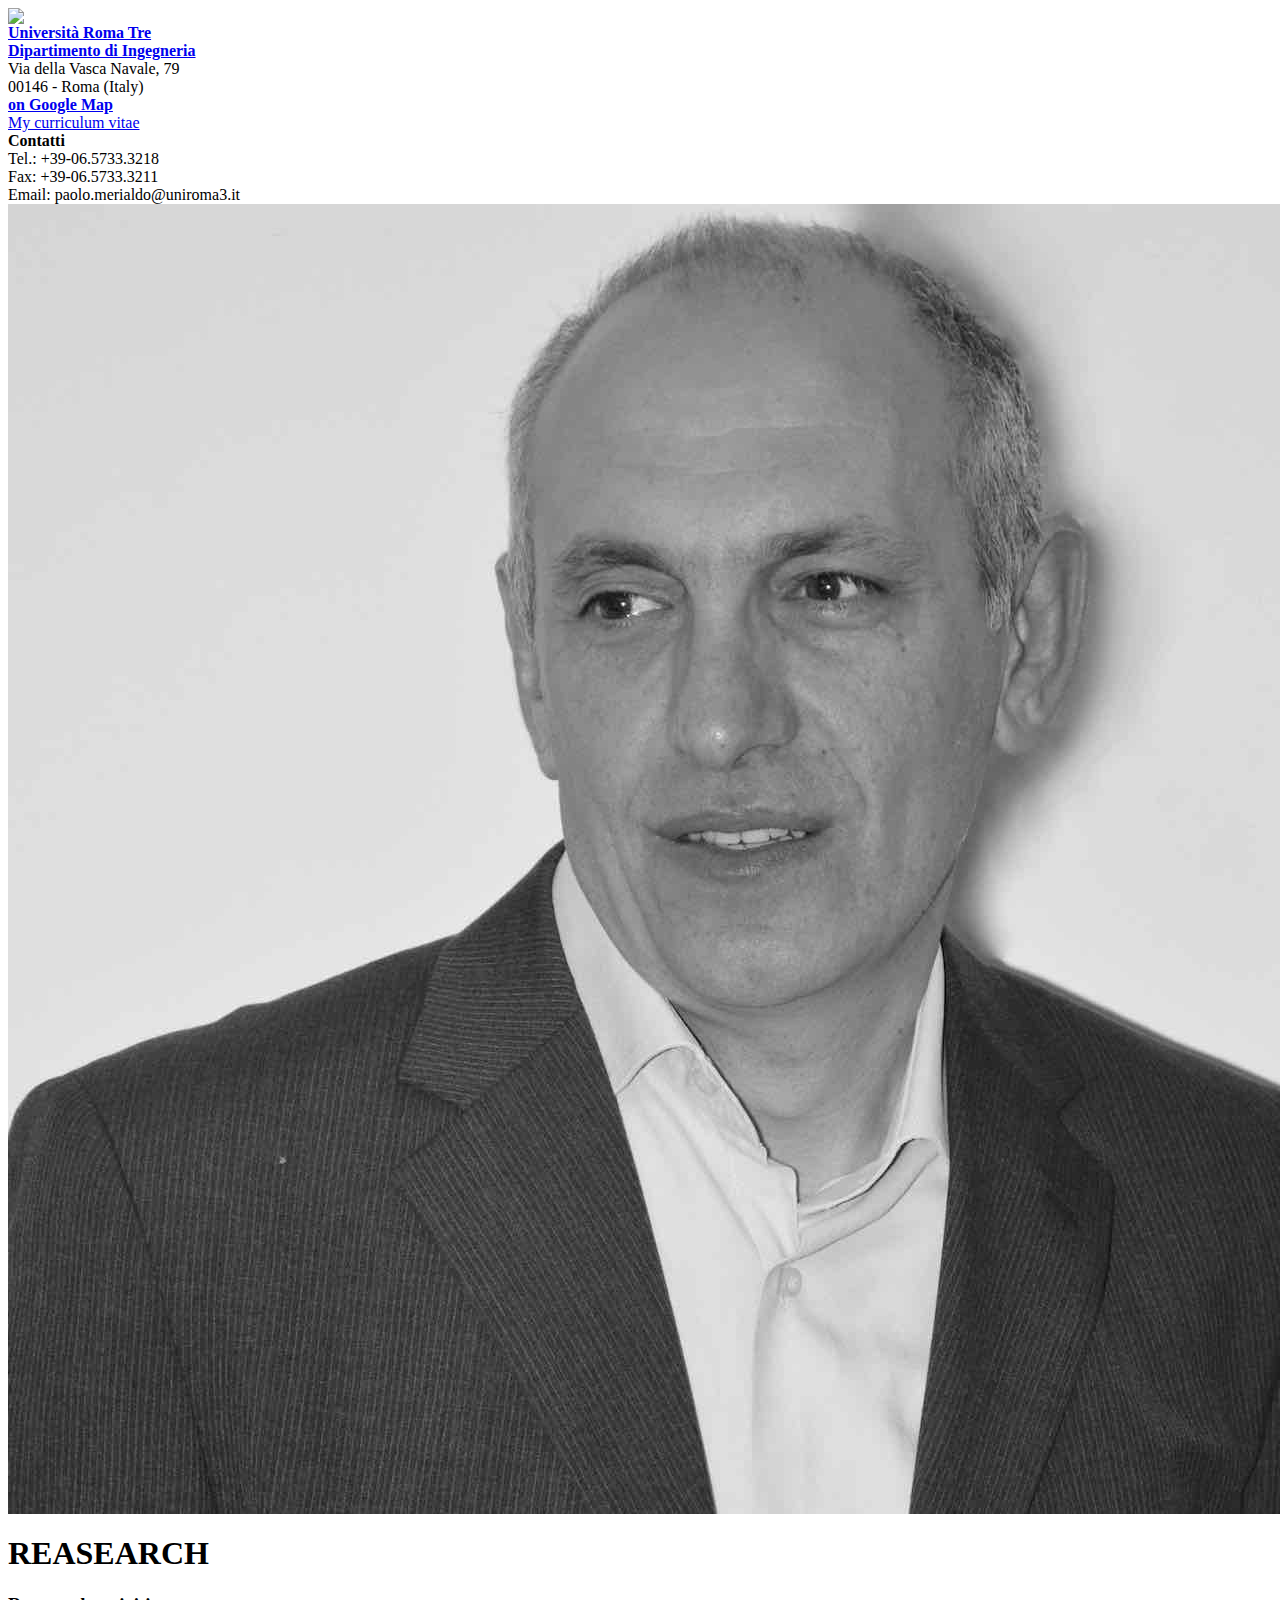
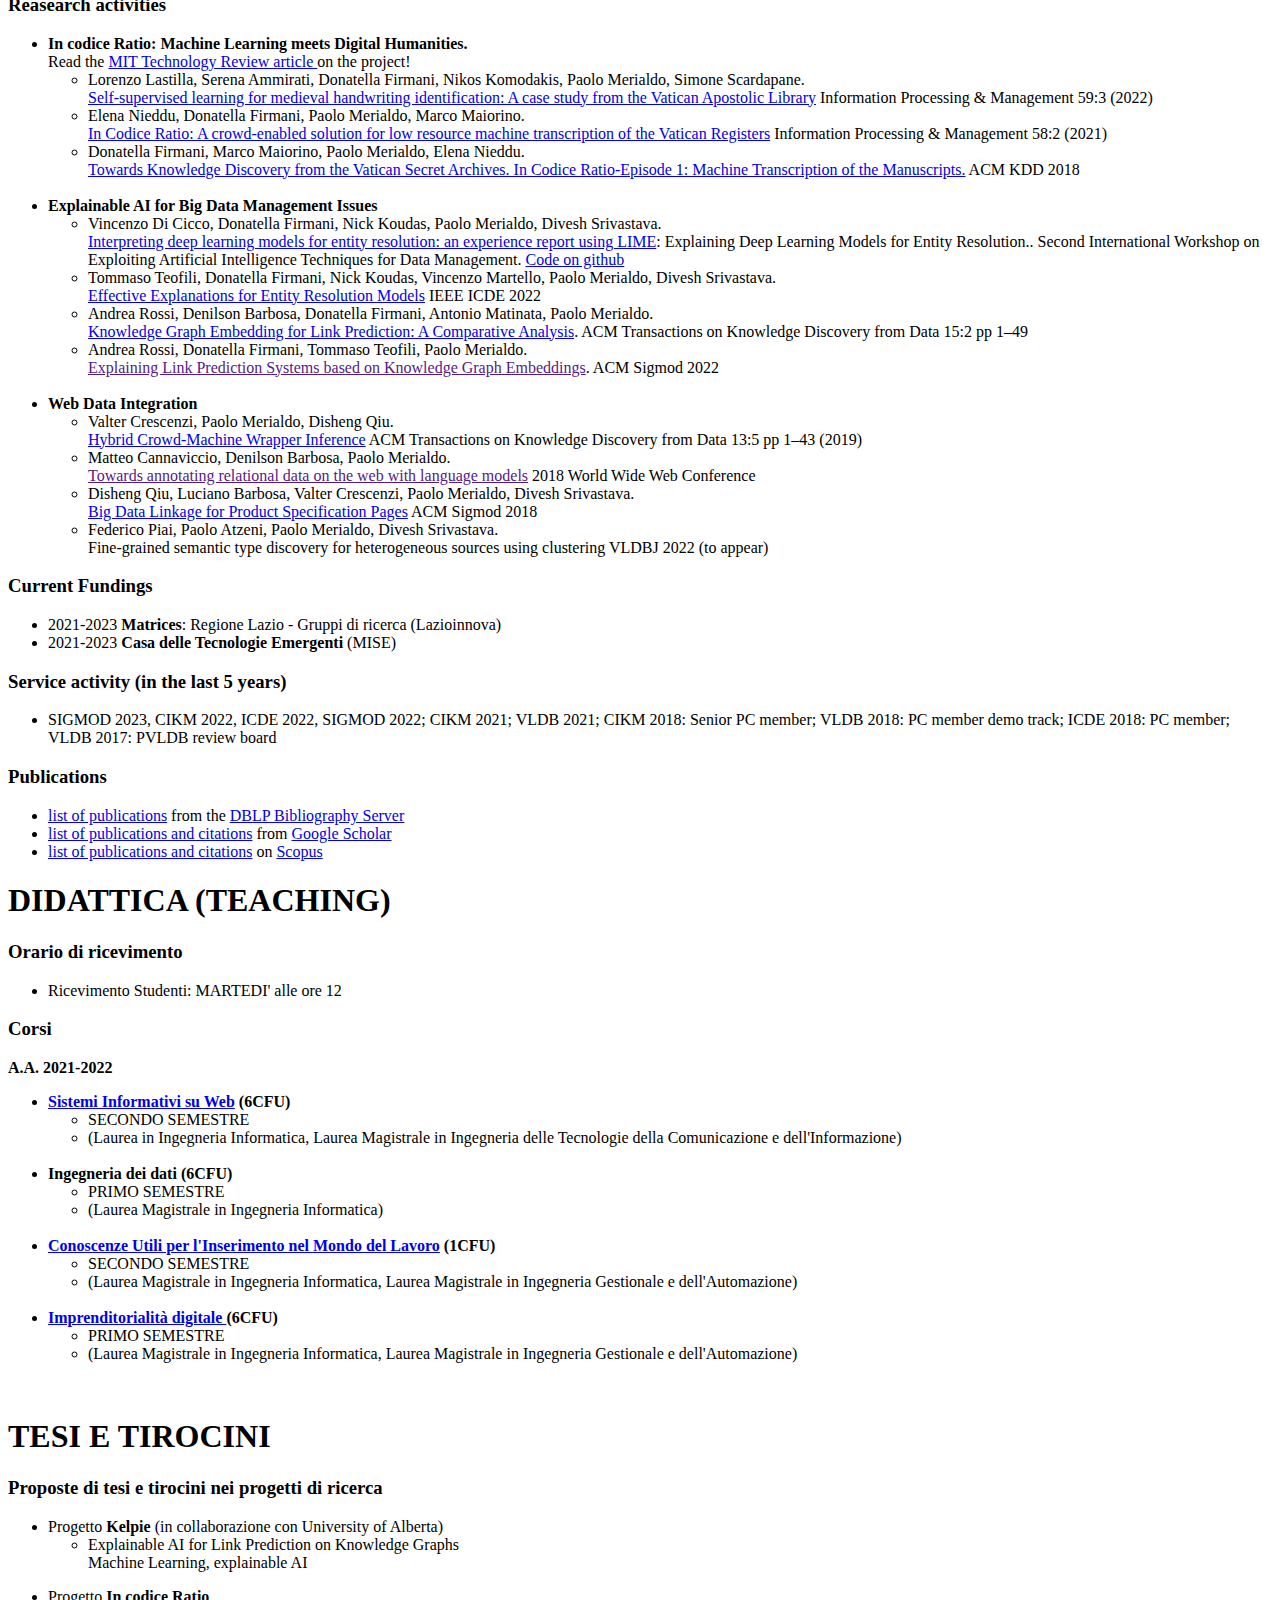
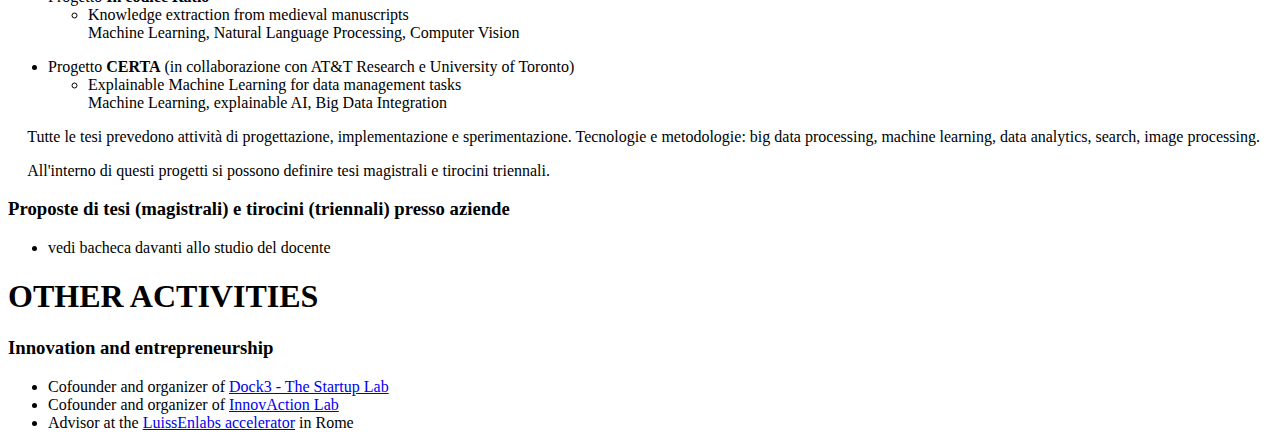
==== index.html @ 72a432eb "Update index.html" ====
<html>
<head>
    <link rel="stylesheet" href="homepage.css" />
    <title> Paolo Merialdo: Home Page</title>
</head>

<body>
  <nav> 
      <img src="paolo-merialdo.png"/>
  </nav>
	<div id="flex-container">
        <div id="nav">
            <div class="item">
                <strong> 
                    <a id="a1" href="https://www.uniroma3.it/"> 
                        Università Roma Tre <br>
                    </a> 
                </strong>
                <strong>
                    <a id="a1" href="https://www.inf.uniroma3.it/"> 
                        Dipartimento di Ingegneria <br>
                    </a> 
                </strong>
                <span> Via della Vasca Navale, 79 <br> </span>
                <span> 00146 - Roma (Italy) <br> </span>
                <a id="a1" href = "https://www.google.com/maps/place/Via+della+Vasca+Navale,+79,+00146+Roma+RM/@41.856021,12.4669472,17z/data=!3m1!4b1!4m5!3m4!1s0x13258a93dee902b1:0x14fd2f964414ebde!8m2!3d41.856021!4d12.4691359?hl=en">
                    <strong> on Google Map <br> </strong>
                </a>
            </div>
          
            <div class="item">
                <a id="a1" href="http://asi.uniroma3.it/download/curriculum/1621524546Paolo%20Merialdo%20-%202021-05-14%20-%20EN.pdf">My curriculum vitae</a>
                <br>
                <strong>Contatti <br></strong>
                <span>Tel.: +39-06.5733.3218<br></span>
                <span>Fax: +39-06.5733.3211<br></span>
                <span>Email: paolo.merialdo@uniroma3.it<br></span>
            </div>

            <div class="item" >
                <img src = "paolo-merialdo.jpeg"/>
            </div>
        </div>
    </div>


	<div class="home-body">
        <div class="header" >
            <h1> REASEARCH </h1>
                <div>
                    <h3> Reasearch activities </h3>
                        <ul>
                            <li>
                                <strong>In codice Ratio: Machine Learning meets Digital Humanities.<br></strong>
                                Read the
                                <a href="https://www-technologyreview-com.cdn.ampproject.org/c/s/www.technologyreview.com/s/610530/ai-tackles-the-vaticans-secrets/amp"> 
                                    MIT Technology Review article 
                                </a>
                                on the project! 
                                <ul> 
                                    <li>
                                        Lorenzo Lastilla, Serena Ammirati, Donatella Firmani, Nikos Komodakis, Paolo Merialdo, Simone Scardapane. <br>
                                        <a href="https://www.sciencedirect.com/science/article/pii/S0306457322000097">Self-supervised learning for medieval handwriting identification: A case study from the Vatican Apostolic Library</a>
                                        Information Processing &amp; Management 59:3 (2022)
                                    </li>
                                    <li>
                                        Elena Nieddu, Donatella Firmani, Paolo Merialdo, Marco Maiorino. <br>
                                        <a href="https://www.sciencedirect.com/science/article/pii/S0306457321001035">In Codice Ratio: A crowd-enabled solution for low resource machine transcription of the Vatican Registers</a>
                                        Information Processing &amp; Management 58:2 (2021)
                                    </li>
                                    <li>
                                        Donatella Firmani, Marco Maiorino, Paolo Merialdo, Elena Nieddu. <br>
                                        <a href="https://dl.acm.org/doi/abs/10.1145/3219819.3219879">Towards Knowledge Discovery from the Vatican Secret Archives. In Codice Ratio-Episode 1: Machine Transcription of the Manuscripts.</a>
                                        ACM KDD 2018
                                    </li>
                                </ul>
                            </li>
                            <br>

                            <li>
                                <strong>Explainable AI for Big Data Management Issues<br></strong>
                                <ul>
                                    <li>
                                        Vincenzo Di Cicco, Donatella Firmani, Nick Koudas, Paolo Merialdo, Divesh Srivastava.<br>
                                        <a href="https://dl.acm.org/citation.cfm?doid=3329859.3329878">Interpreting deep learning models for entity resolution: an experience report using LIME</a>:
                                        Explaining Deep Learning Models for Entity Resolution.. Second International Workshop on Exploiting Artificial Intelligence Techniques for Data Management. 
                                        <a href="https://github.com/merialdo/research.mojito">Code on github</a>
                                    </li>
                                    <li>
                                        Tommaso Teofili, Donatella Firmani, Nick Koudas, Vincenzo Martello, Paolo Merialdo, Divesh Srivastava.<br>
                                        <a href="https://arxiv.org/pdf/2203.12978.pdf">Effective Explanations for Entity Resolution Models</a>
                                        IEEE ICDE 2022
                                    </li>
                                    <li>
                                        Andrea Rossi, Denilson Barbosa, Donatella Firmani, Antonio Matinata, Paolo Merialdo.<br>
                                        <a href="https://dl.acm.org/doi/abs/10.1145/3424672">Knowledge Graph Embedding for Link Prediction: A Comparative Analysis</a>. 
                                        ACM Transactions on Knowledge Discovery from Data 15:2 pp 1–49
                                    </li>
                                    <li>
                                        Andrea Rossi, Donatella Firmani, Tommaso Teofili, Paolo Merialdo. <br>
                                        <a href="">Explaining Link Prediction Systems based on Knowledge Graph Embeddings</a>.
                                        ACM Sigmod 2022
                                    </li>
                                </ul>
                            </li>
                            <br>
                            <li>
                                <strong>Web Data Integration<br></strong>
                                <ul>
                                    <li>
                                        Valter Crescenzi, Paolo Merialdo, Disheng Qiu. <br>
                                        <a href="https://dl.acm.org/doi/abs/10.1145/3344720">Hybrid Crowd-Machine Wrapper Inference</a>
                                        ACM Transactions on Knowledge Discovery from Data 13:5 pp 1–43 (2019)
                                    </li>
                                    <li>
                                        Matteo Cannaviccio, Denilson Barbosa, Paolo Merialdo.<br> 
                                        <a href="">Towards annotating relational data on the web with language models</a>
                                        2018 World Wide Web Conference
                                    </li>
                                    <li>
                                        Disheng Qiu, Luciano Barbosa, Valter Crescenzi, Paolo Merialdo, Divesh Srivastava.<br> 
                                        <a href="https://dl.acm.org/doi/abs/10.1145/3183713.3183757">Big Data Linkage for Product Specification Pages</a>
                                        ACM Sigmod 2018
                                    </li>
                                    <li>
                                        Federico Piai, Paolo Atzeni, Paolo Merialdo, Divesh Srivastava. <br>
                                        <a href""="">Fine-grained semantic type discovery for heterogeneous sources using clustering</a>
                                        VLDBJ 2022 (to appear)
                                    </li>
                                </ul>
                            </li>
                        </ul>
        
                    <h3>Current Fundings</h3>
                        <ul>
                            <li>
                                2021-2023 
                                <strong>Matrices</strong>:
                                Regione Lazio - Gruppi di ricerca (Lazioinnova)
                            </li>
                            <li>
                                2021-2023 
                                <strong>Casa delle Tecnologie Emergenti</strong>
                                (MISE)
                            </li>
                        </ul>

                    <h3>Service activity (in the last 5 years)</h3>
                        <ul>
                            <li>
                                SIGMOD 2023, CIKM 2022, ICDE 2022, SIGMOD 2022; CIKM 2021; VLDB 2021; CIKM 2018: Senior PC member; VLDB 2018: PC member demo track; ICDE 2018: PC member; VLDB 2017: PVLDB review board
                            </li>
                        </ul>
        
                    <h3>Publications</h3>
                        <ul>
                            <li>
                                <a href="http://www.informatik.uni-trier.de/%7Eley/db/indices/a-tree/m/Merialdo:Paolo.html">list of publications</a>
                                from the 
                                <a href="http://dblp.uni-trier.de/" target="dblp">DBLP Bibliography Server</a>
                            </li>
                            <li>
                                <a href="https://scholar.google.com/citations?hl=en&amp;user=njKmu5cAAAAJ&amp;view_op=list_works&amp;sortby=pubdate">list of publications and citations</a>
                                from
                                <a href="http://scholar.google.com">Google Scholar</a>
                            </li>
                            <li>
                                <a href="https://www.scopus.com/authid/detail.uri?authorId=6602539867">list of publications and citations</a>
                                on
                                <a href="http://www.scopus.com">Scopus</a>
                            </li>
                        </ul>
                </div>
        </div>
      
        <div class="header">
            <h1>DIDATTICA (TEACHING)</h1>
            <div>
                <h3>
                    Orario di ricevimento
                </h3>
                <ul>
                    <li>
                        Ricevimento Studenti: MARTEDI' alle ore 12
                    </li>
                </ul>

                <h3>
                    Corsi
                </h3>
                <span id="aacc">
                    <strong>A.A. 2021-2022</strong>
                </span>
                <ul>
                    <li>
                        <strong> 
                            <a href="https://www.google.com/url?q=https%3A%2F%2Fingegneria.el.uniroma3.it%2Fcourse%2Fview.php%3Fid%3D229&amp;sa=D&amp;sntz=1&amp;usg=AOvVaw0bstJHkQLV6M810L11My9Y">Sistemi Informativi su Web</a>
                        </strong> 
                        <strong> (6CFU)  </strong>
                        <ul>
                            <li>
                                SECONDO SEMESTRE 
                            </li>
                            <li>
                                (Laurea in Ingegneria Informatica, Laurea Magistrale in Ingegneria delle Tecnologie della Comunicazione e dell'Informazione)
                            </li>
                        </ul>
                    </li>
                    <br>
                    <li>
                        <strong>
                            Ingegneria dei dati (6CFU)
                        </strong>
                        <br>
                        <ul>
                            <li>
                                PRIMO SEMESTRE 
                            </li>
                            <li>
                                (Laurea Magistrale in Ingegneria Informatica)
                            </li>
                        </ul>
                    </li>
                    <br>
                    <li>
                        <strong> 
                            <a href="https://www.google.com/url?q=https%3A%2F%2Fsites.google.com%2Fsite%2Froma3seminari&sa=D&sntz=1&usg=AOvVaw3kmWZYoCoONikd-nnZKLdl">Conoscenze Utili per l'Inserimento nel Mondo del Lavoro</a>
                        </strong> 
                        <strong> (1CFU)  </strong>
                        <ul>
                            <li>
                                SECONDO SEMESTRE 
                            </li>
                            <li>
                                (Laurea Magistrale in Ingegneria Informatica, Laurea Magistrale in Ingegneria Gestionale e dell'Automazione)
                            </li>
                        </ul>
                    </li>
                    <br>
                    <li>
                        <strong> 
                            <a href="https://www.google.com/url?q=https%3A%2F%2Fsites.google.com%2Fview%2Froma3id%2Fhome-page&sa=D&sntz=1&usg=AOvVaw3MHXR3R14-0FkyKrS4RfPE">Imprenditorialità digitale </a>
                        </strong> 
                        <strong> (6CFU)  </strong>
                        <ul>
                            <li>
                                PRIMO SEMESTRE 
                            </li>
                            <li>
                                (Laurea Magistrale in Ingegneria Informatica, Laurea Magistrale in Ingegneria Gestionale e dell'Automazione)
                            </li>
                        </ul>
                    </li>
                </ul>
                <br>
            </div>
        </div>

        <div class="header">
            <h1>TESI E TIROCINI </h1>
            <div>
                <h3>
                    Proposte di tesi e tirocini nei progetti di ricerca
                </h3>
                <ul>
                    <li>
                        Progetto <strong>Kelpie</strong> (in collaborazione con University of Alberta)
                        <ul>
                            <li>
                                Explainable AI for Link Prediction on Knowledge Graphs <br> Machine Learning, explainable AI
                            </li>
                        </ul>
                    </li>
                </ul>
                <ul>
                    <li>
                        Progetto <strong>In codice Ratio</strong> 
                        <ul>
                            <li>
                                Knowledge extraction from medieval manuscripts <br> Machine Learning, Natural Language Processing, Computer Vision 
                            </li>
                        </ul>
                    </li>
                </ul>
                <ul>
                    <li>
                        Progetto <strong>CERTA</strong> (in collaborazione con AT&T Research e University of Toronto)
                        <ul>
                            <li>
                                Explainable Machine Learning for data management tasks <br> Machine Learning, explainable AI, Big Data Integration
                            </li>
                        </ul>
                    </li>
                </ul>
                <p style="padding-left: 1.2em">
                    Tutte le tesi prevedono attività di progettazione, implementazione e sperimentazione. Tecnologie e metodologie: big data processing, machine learning, data analytics, search, image processing. 
                </p>
                <p style="padding-left: 1.2em">
                    All'interno di questi progetti si possono definire tesi magistrali e tirocini triennali. 
                </p>

                <h3>
                    Proposte di tesi (magistrali) e tirocini (triennali) presso aziende
                </h3>
                <ul>
                    <li>
                        vedi bacheca davanti allo studio del docente
                    </li>
                </ul>
            </div>
        </div>

        <div class="header">
            <h1> OTHER ACTIVITIES</h1>
            <h3>Innovation and entrepreneurship</h3>
            <ul>
                <li>Cofounder and organizer of 
                    <a href="http://www.dock3.it">Dock3 - The Startup Lab</a>
                </li>
                <li>
                    Cofounder and organizer of 
                    <a href="http://www.innovactionlab.org">InnovAction Lab</a>
                </li>
                <li>
                    Advisor at the 
                    <a href="http://www.luissenlabs.com">LuissEnlabs accelerator</a> in Rome
                </li>
            </ul>
        </div>
      
    </div>

</body>
</html>
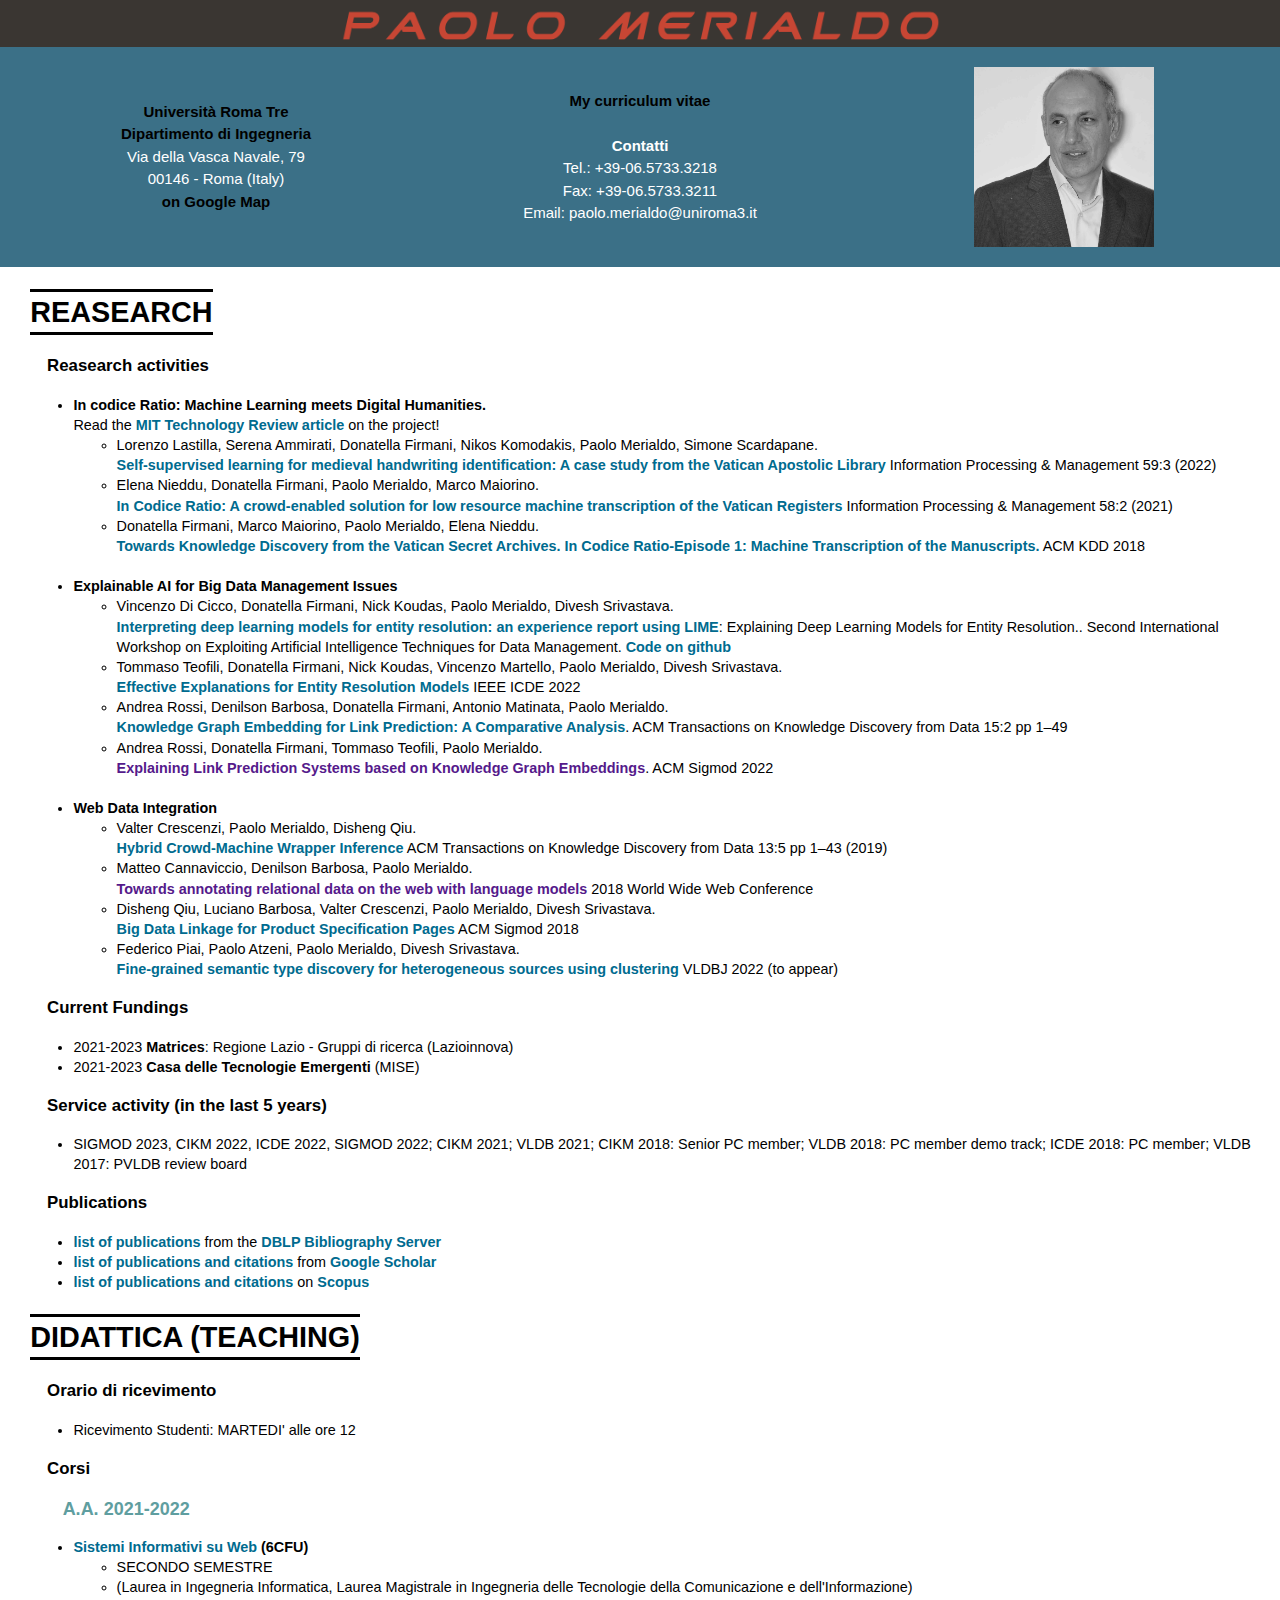
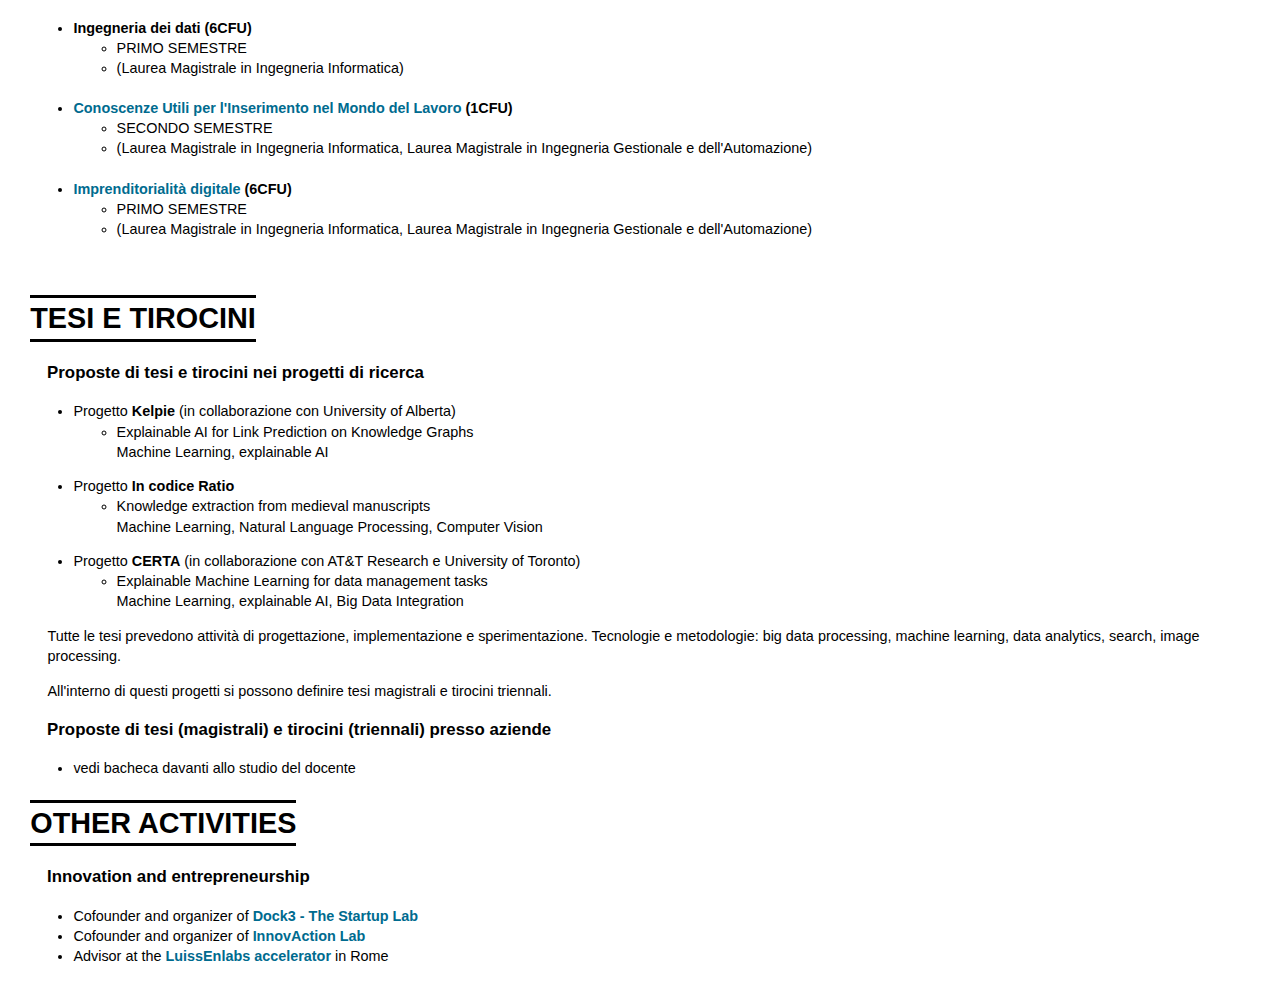
==== commit 63343cb8: "Bug fixes" ====
--- a/index.html
+++ b/index.html
@@ -5,43 +5,42 @@
 </head>
 
 <body>
-  <nav> 
-      <img src="paolo-merialdo.png"/>
-  </nav>
-	<div id="flex-container">
-        <div id="nav">
-            <div class="item">
-                <strong> 
-                    <a id="a1" href="https://www.uniroma3.it/"> 
-                        Università Roma Tre <br>
-                    </a> 
-                </strong>
-                <strong>
-                    <a id="a1" href="https://www.inf.uniroma3.it/"> 
-                        Dipartimento di Ingegneria <br>
-                    </a> 
-                </strong>
-                <span> Via della Vasca Navale, 79 <br> </span>
-                <span> 00146 - Roma (Italy) <br> </span>
-                <a id="a1" href = "https://www.google.com/maps/place/Via+della+Vasca+Navale,+79,+00146+Roma+RM/@41.856021,12.4669472,17z/data=!3m1!4b1!4m5!3m4!1s0x13258a93dee902b1:0x14fd2f964414ebde!8m2!3d41.856021!4d12.4691359?hl=en">
-                    <strong> on Google Map <br> </strong>
-                </a>
-            </div>
+    <nav> 
+        <img src="intro.png"/>
+    </nav>
+    
+    <section id="flex-container">
+        <div class="item">
+            <strong> 
+                <a id="a1" href="https://www.uniroma3.it/">
+                    Università Roma Tre <br>
+                </a> 
+            </strong>
+            <strong>
+                <a id="a1" href="https://www.inf.uniroma3.it/"> 
+                    Dipartimento di Ingegneria <br>
+                </a> 
+            </strong>
+            <span> Via della Vasca Navale, 79 <br> </span>
+            <span> 00146 - Roma (Italy) <br> </span>
+            <a id="a1" href = "https://www.google.com/maps/place/Via+della+Vasca+Navale,+79,+00146+Roma+RM/@41.856021,12.4669472,17z/data=!3m1!4b1!4m5!3m4!1s0x13258a93dee902b1:0x14fd2f964414ebde!8m2!3d41.856021!4d12.4691359?hl=en">
+                <strong> on Google Map <br> </strong>
+            </a>
+        </div>
           
-            <div class="item">
-                <a id="a1" href="http://asi.uniroma3.it/download/curriculum/1621524546Paolo%20Merialdo%20-%202021-05-14%20-%20EN.pdf">My curriculum vitae</a>
-                <br>
-                <strong>Contatti <br></strong>
-                <span>Tel.: +39-06.5733.3218<br></span>
-                <span>Fax: +39-06.5733.3211<br></span>
-                <span>Email: paolo.merialdo@uniroma3.it<br></span>
-            </div>
-
-            <div class="item" >
-                <img src = "paolo-merialdo.jpeg"/>
-            </div>
-        </div>
-    </div>
+        <div class="item">
+            <a id="a1" href="http://asi.uniroma3.it/download/curriculum/1621524546Paolo%20Merialdo%20-%202021-05-14%20-%20EN.pdf">My curriculum vitae</a>
+            <br>
+            <strong>Contatti <br></strong>
+            <span>Tel.: +39-06.5733.3218<br></span>
+            <span>Fax: +39-06.5733.3211<br></span>
+            <span>Email: paolo.merialdo@uniroma3.it<br></span>
+        </div>
+        
+        <div class="item" >
+            <img src = "paolo-merialdo.jpeg"/>
+        </div>
+    </section>
 
 
 	<div class="home-body">
--- a/homepage.css
+++ b/homepage.css
@@ -0,0 +1,114 @@
+body {
+	margin: 0;
+	-webkit-font-smoothing: antialiased;
+}
+
+nav {
+	background-color: #3a3632;
+	text-align: center;
+}
+
+#flex-container {
+	background-color: #3b7087;
+	color: white;
+	background-image:
+		url(https://www.oracle.com/asset/web/i/rw-natural06-15p.png);
+	font-family: "OracleSansVF", "OracleSansVFCyGr", -apple-system,
+		BlinkMacSystemFont, "Segoe UI", "Helvetica Neue", sans-serif;
+	display: flex;
+	justify-content: center;
+	align-items: center;
+	line-height: 1.5;
+	margin: auto;
+	background-position: 0 0 !important;
+	background-size: auto auto;
+}
+
+div.item {
+	color: white;
+	width: 30%;
+	font-family: "OracleSansVF", "OracleSansVFCyGr", -apple-system,
+		BlinkMacSystemFont, "Segoe UI", "Helvetica Neue", sans-serif;
+	padding: 20px;
+	display: flex;
+	align-items: center;
+	flex-direction: column;
+	flex-shrink: 1;
+	font-size: 15;
+	position: relative;
+}
+
+#a1 {
+	color: black;
+	display: flex;
+	align-items: center;
+	flex-direction: column;
+}
+
+img {
+	width: 47%;
+	justify-content: center;
+	margin-left: 3em;
+	margin-right: 3em;
+	position: relative;
+}
+
+div.home-body {
+	background-color: white;
+	width: 100%;
+	float: right;
+	font-family: "Oracle Sans", -apple-system, BlinkMacSystemFont,
+		"Segoe UI", "Helvetica Neue", Arial, sans-serif;
+	font-weight: 400;
+	line-height: 1.4;
+}
+
+div.header {
+	padding-left: 2em;
+	padding-right: 2em;
+	color: black;
+	font-family: helvetica, arial, geneva, sans-serif;
+	font-size: 0.9em;
+	margin-top: 1.5em;
+	margin-bottom: 1.5em;
+	margin-left: 0.1em;
+}
+
+h1 {
+	border: 3px solid black;
+	width: fit-content;
+	border-left: none;
+	border-right: none;
+}
+
+h3 {
+	padding-left: 1em;
+}
+
+ul {
+	padding-left: 3em;
+}
+
+a {
+	font-weight: bold;
+	color: #006B8F;
+	text-decoration: none;
+}
+
+a:hover {
+	text-decoration: underline;
+}
+
+a:visited {
+	color: -webkit-link;
+}
+
+#aacc {
+	padding-left: 1.8em;
+	color: cadetblue;
+	font-size: large;
+}
+
+* {
+	box-sizing: content-box;
+}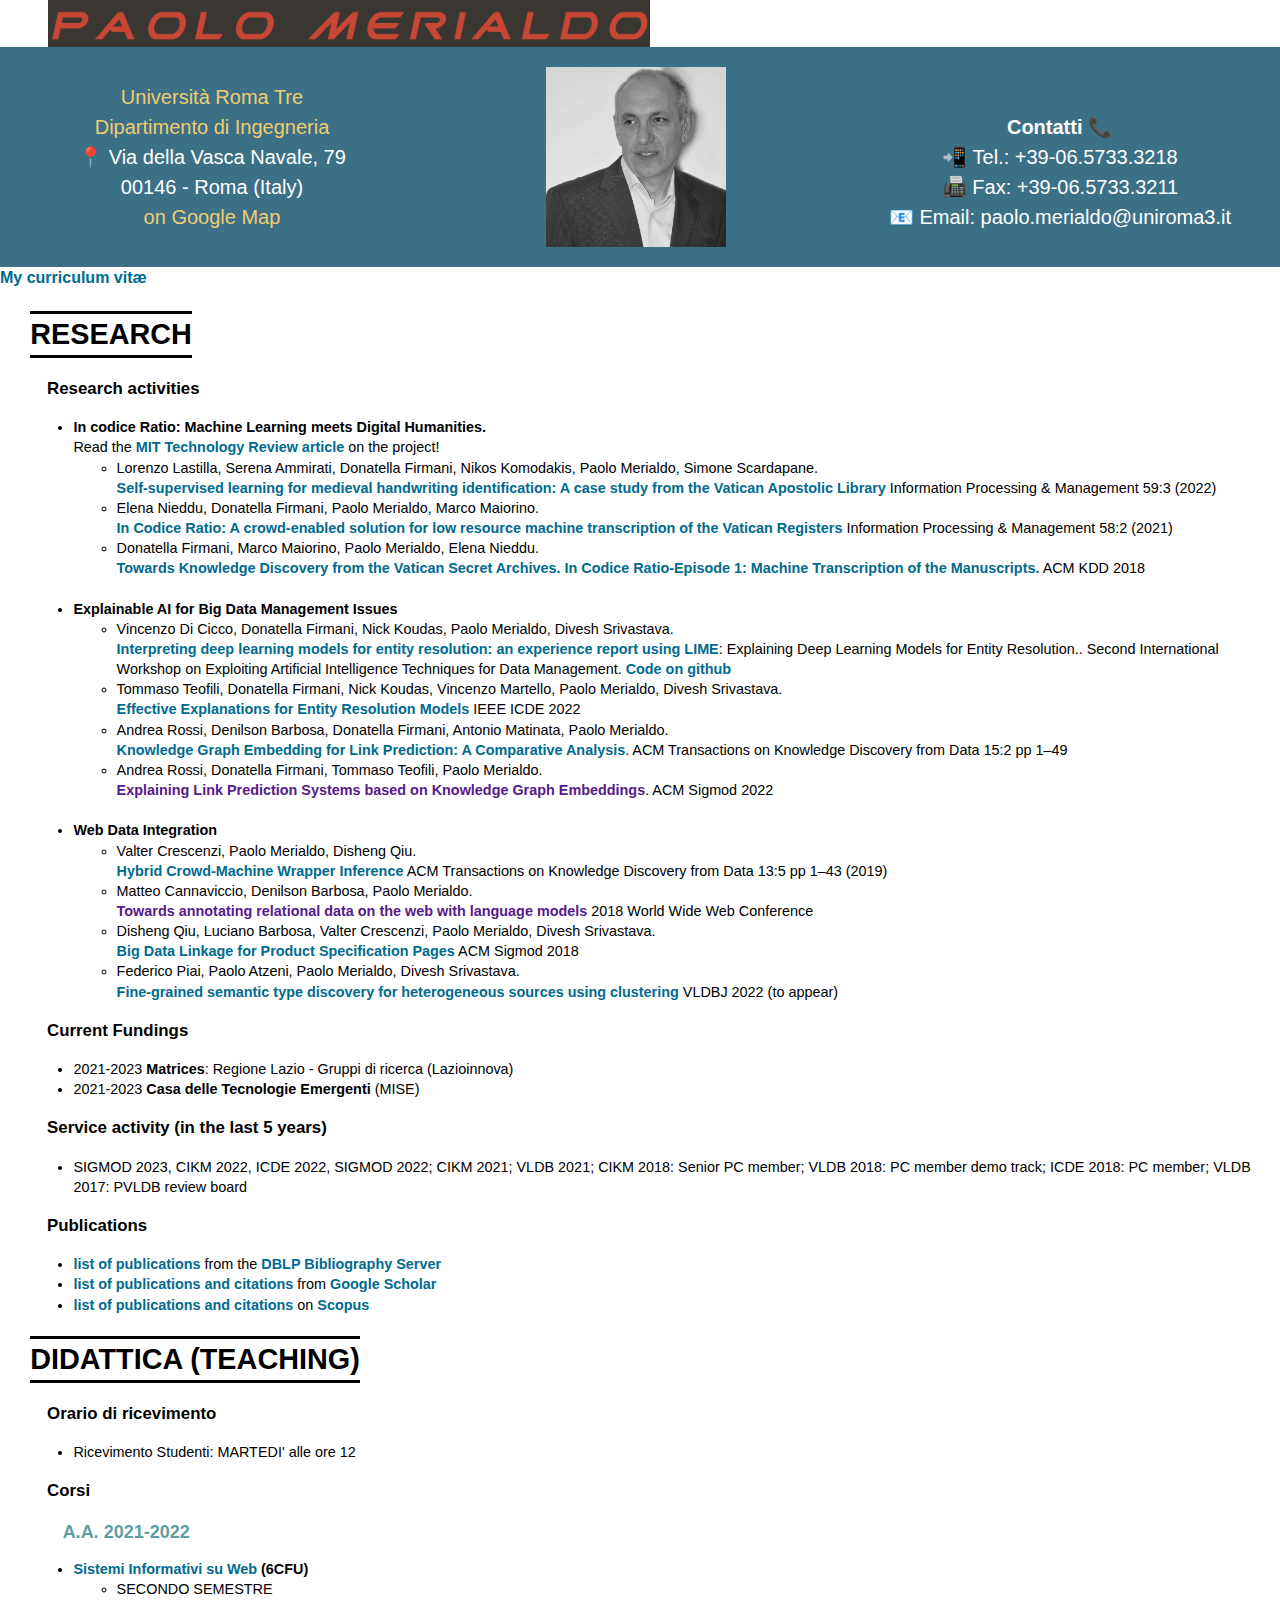
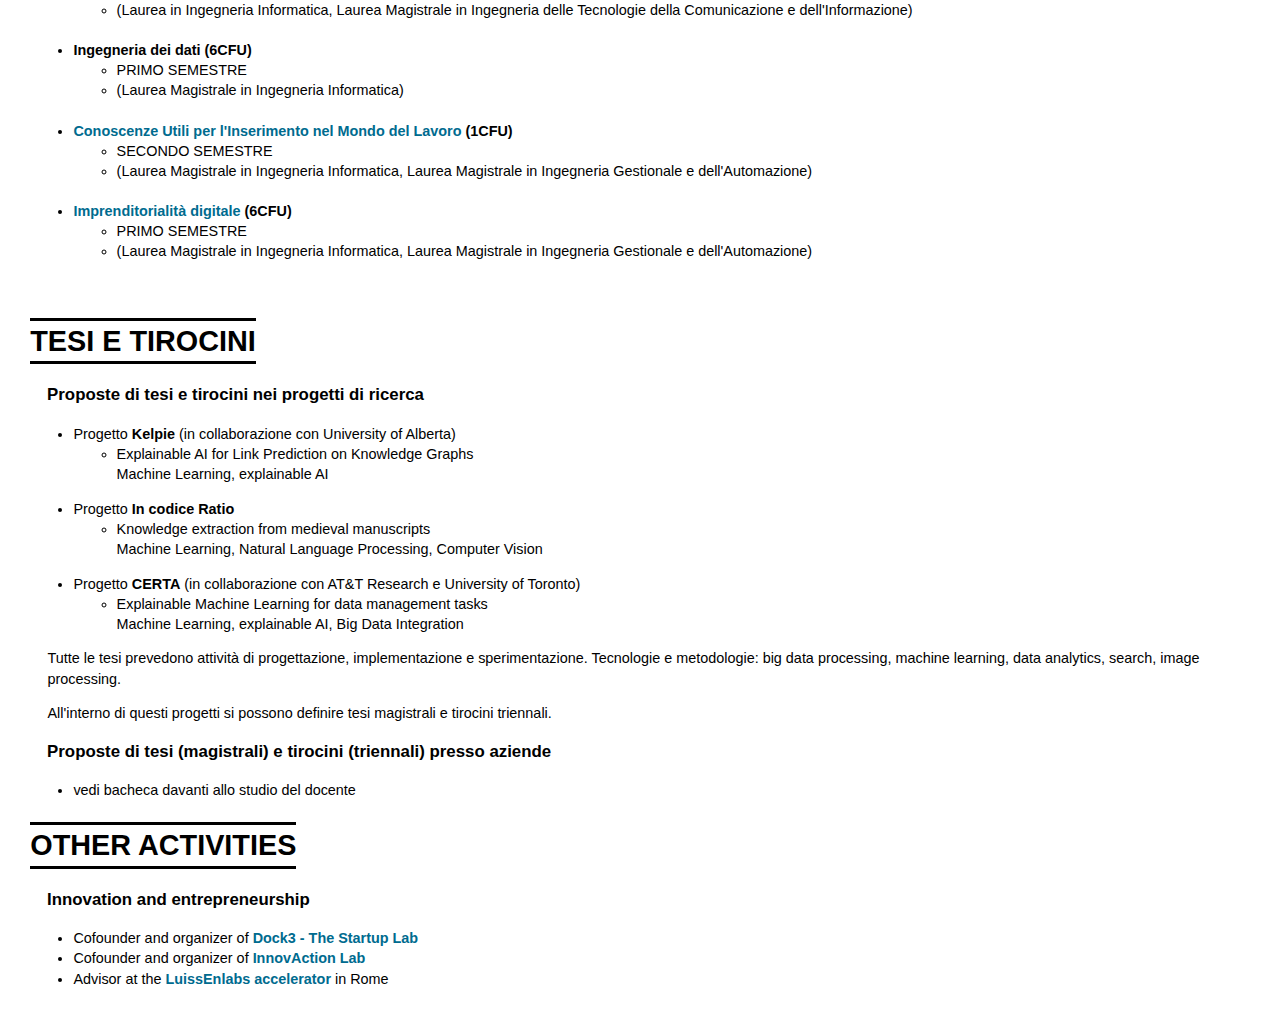
==== commit 32e74a50: "Update index.html" ====
--- a/index.html
+++ b/index.html
@@ -1,333 +1,334 @@
 <html>
-<head>
-    <link rel="stylesheet" href="homepage.css" />
-    <title> Paolo Merialdo: Home Page</title>
-</head>
-
-<body>
-    <nav> 
-        <img src="intro.png"/>
-    </nav>
-    
-    <section id="flex-container">
-        <div class="item">
-            <strong> 
+    <head>
+        <link rel="stylesheet" href="homepage.css" />
+        <title> Paolo Merialdo: Home Page</title>
+        <link rel="icon" type="image/ico" href="favicon.png"/>
+    </head>
+
+    <body>
+        <header> 
+            <img src="intro.png"/>
+        </header>
+        
+        <section id="flex-container">
+            <div class="item">
                 <a id="a1" href="https://www.uniroma3.it/">
                     Università Roma Tre <br>
                 </a> 
-            </strong>
-            <strong>
                 <a id="a1" href="https://www.inf.uniroma3.it/"> 
                     Dipartimento di Ingegneria <br>
                 </a> 
-            </strong>
-            <span> Via della Vasca Navale, 79 <br> </span>
-            <span> 00146 - Roma (Italy) <br> </span>
-            <a id="a1" href = "https://www.google.com/maps/place/Via+della+Vasca+Navale,+79,+00146+Roma+RM/@41.856021,12.4669472,17z/data=!3m1!4b1!4m5!3m4!1s0x13258a93dee902b1:0x14fd2f964414ebde!8m2!3d41.856021!4d12.4691359?hl=en">
-                <strong> on Google Map <br> </strong>
-            </a>
-        </div>
-          
-        <div class="item">
-            <a id="a1" href="http://asi.uniroma3.it/download/curriculum/1621524546Paolo%20Merialdo%20-%202021-05-14%20-%20EN.pdf">My curriculum vitae</a>
-            <br>
-            <strong>Contatti <br></strong>
-            <span>Tel.: +39-06.5733.3218<br></span>
-            <span>Fax: +39-06.5733.3211<br></span>
-            <span>Email: paolo.merialdo@uniroma3.it<br></span>
-        </div>
+                <span> &#128205 Via della Vasca Navale, 79 <br> </span>
+                <span> 00146 - Roma (Italy) <br> </span>
+                <a id="a1" href = "https://www.google.com/maps/place/Via+della+Vasca+Navale,+79,+00146+Roma+RM/@41.856021,12.4669472,17z/data=!3m1!4b1!4m5!3m4!1s0x13258a93dee902b1:0x14fd2f964414ebde!8m2!3d41.856021!4d12.4691359?hl=en">
+                    on Google Map <br> 
+                </a>
+            </div>
+
+            <div class="item" >
+                <img src = "paolo-merialdo.jpeg"/>
+            </div>
+            
+            <div class="item">
+                <br>
+                <strong>Contatti &#128222 <br></strong>
+                <span>&#x1F4F2 Tel.: +39-06.5733.3218<br></span>
+                <span>&#128224 Fax: +39-06.5733.3211<br></span>
+                <span>&#x1F4E7 Email: paolo.merialdo@uniroma3.it<br></span>
+            </div>
+            
+            
+        </section>
+
+
+        <div class="home-body">
+            <div id="cv">
+                <a href="http://asi.uniroma3.it/download/curriculum/1621524546Paolo%20Merialdo%20-%202021-05-14%20-%20EN.pdf">My curriculum vitæ</a>
+            </div>
+            <div class="header" >
+                <h1> RESEARCH </h1>
+                    <div>
+                        <h3> Research activities </h3>
+                            <ul>
+                                <li>
+                                    <strong>In codice Ratio: Machine Learning meets Digital Humanities.<br></strong>
+                                    Read the
+                                    <a href="https://www-technologyreview-com.cdn.ampproject.org/c/s/www.technologyreview.com/s/610530/ai-tackles-the-vaticans-secrets/amp"> 
+                                        MIT Technology Review article 
+                                    </a>
+                                    on the project! 
+                                    <ul> 
+                                        <li>
+                                            Lorenzo Lastilla, Serena Ammirati, Donatella Firmani, Nikos Komodakis, Paolo Merialdo, Simone Scardapane. <br>
+                                            <a href="https://www.sciencedirect.com/science/article/pii/S0306457322000097">Self-supervised learning for medieval handwriting identification: A case study from the Vatican Apostolic Library</a>
+                                            Information Processing &amp; Management 59:3 (2022)
+                                        </li>
+                                        <li>
+                                            Elena Nieddu, Donatella Firmani, Paolo Merialdo, Marco Maiorino. <br>
+                                            <a href="https://www.sciencedirect.com/science/article/pii/S0306457321001035">In Codice Ratio: A crowd-enabled solution for low resource machine transcription of the Vatican Registers</a>
+                                            Information Processing &amp; Management 58:2 (2021)
+                                        </li>
+                                        <li>
+                                            Donatella Firmani, Marco Maiorino, Paolo Merialdo, Elena Nieddu. <br>
+                                            <a href="https://dl.acm.org/doi/abs/10.1145/3219819.3219879">Towards Knowledge Discovery from the Vatican Secret Archives. In Codice Ratio-Episode 1: Machine Transcription of the Manuscripts.</a>
+                                            ACM KDD 2018
+                                        </li>
+                                    </ul>
+                                </li>
+                                <br>
+
+                                <li>
+                                    <strong>Explainable AI for Big Data Management Issues<br></strong>
+                                    <ul>
+                                        <li>
+                                            Vincenzo Di Cicco, Donatella Firmani, Nick Koudas, Paolo Merialdo, Divesh Srivastava.<br>
+                                            <a href="https://dl.acm.org/citation.cfm?doid=3329859.3329878">Interpreting deep learning models for entity resolution: an experience report using LIME</a>:
+                                            Explaining Deep Learning Models for Entity Resolution.. Second International Workshop on Exploiting Artificial Intelligence Techniques for Data Management. 
+                                            <a href="https://github.com/merialdo/research.mojito">Code on github</a>
+                                        </li>
+                                        <li>
+                                            Tommaso Teofili, Donatella Firmani, Nick Koudas, Vincenzo Martello, Paolo Merialdo, Divesh Srivastava.<br>
+                                            <a href="https://arxiv.org/pdf/2203.12978.pdf">Effective Explanations for Entity Resolution Models</a>
+                                            IEEE ICDE 2022
+                                        </li>
+                                        <li>
+                                            Andrea Rossi, Denilson Barbosa, Donatella Firmani, Antonio Matinata, Paolo Merialdo.<br>
+                                            <a href="https://dl.acm.org/doi/abs/10.1145/3424672">Knowledge Graph Embedding for Link Prediction: A Comparative Analysis</a>. 
+                                            ACM Transactions on Knowledge Discovery from Data 15:2 pp 1–49
+                                        </li>
+                                        <li>
+                                            Andrea Rossi, Donatella Firmani, Tommaso Teofili, Paolo Merialdo. <br>
+                                            <a href="">Explaining Link Prediction Systems based on Knowledge Graph Embeddings</a>.
+                                            ACM Sigmod 2022
+                                        </li>
+                                    </ul>
+                                </li>
+                                <br>
+                                <li>
+                                    <strong>Web Data Integration<br></strong>
+                                    <ul>
+                                        <li>
+                                            Valter Crescenzi, Paolo Merialdo, Disheng Qiu. <br>
+                                            <a href="https://dl.acm.org/doi/abs/10.1145/3344720">Hybrid Crowd-Machine Wrapper Inference</a>
+                                            ACM Transactions on Knowledge Discovery from Data 13:5 pp 1–43 (2019)
+                                        </li>
+                                        <li>
+                                            Matteo Cannaviccio, Denilson Barbosa, Paolo Merialdo.<br> 
+                                            <a href="">Towards annotating relational data on the web with language models</a>
+                                            2018 World Wide Web Conference
+                                        </li>
+                                        <li>
+                                            Disheng Qiu, Luciano Barbosa, Valter Crescenzi, Paolo Merialdo, Divesh Srivastava.<br> 
+                                            <a href="https://dl.acm.org/doi/abs/10.1145/3183713.3183757">Big Data Linkage for Product Specification Pages</a>
+                                            ACM Sigmod 2018
+                                        </li>
+                                        <li>
+                                            Federico Piai, Paolo Atzeni, Paolo Merialdo, Divesh Srivastava. <br>
+                                            <a href""="">Fine-grained semantic type discovery for heterogeneous sources using clustering</a>
+                                            VLDBJ 2022 (to appear)
+                                        </li>
+                                    </ul>
+                                </li>
+                            </ul>
+            
+                        <h3>Current Fundings</h3>
+                            <ul>
+                                <li>
+                                    2021-2023 
+                                    <strong>Matrices</strong>:
+                                    Regione Lazio - Gruppi di ricerca (Lazioinnova)
+                                </li>
+                                <li>
+                                    2021-2023 
+                                    <strong>Casa delle Tecnologie Emergenti</strong>
+                                    (MISE)
+                                </li>
+                            </ul>
+
+                        <h3>Service activity (in the last 5 years)</h3>
+                            <ul>
+                                <li>
+                                    SIGMOD 2023, CIKM 2022, ICDE 2022, SIGMOD 2022; CIKM 2021; VLDB 2021; CIKM 2018: Senior PC member; VLDB 2018: PC member demo track; ICDE 2018: PC member; VLDB 2017: PVLDB review board
+                                </li>
+                            </ul>
+            
+                        <h3>Publications</h3>
+                            <ul>
+                                <li>
+                                    <a href="http://www.informatik.uni-trier.de/%7Eley/db/indices/a-tree/m/Merialdo:Paolo.html">list of publications</a>
+                                    from the 
+                                    <a href="http://dblp.uni-trier.de/" target="dblp">DBLP Bibliography Server</a>
+                                </li>
+                                <li>
+                                    <a href="https://scholar.google.com/citations?hl=en&amp;user=njKmu5cAAAAJ&amp;view_op=list_works&amp;sortby=pubdate">list of publications and citations</a>
+                                    from
+                                    <a href="http://scholar.google.com">Google Scholar</a>
+                                </li>
+                                <li>
+                                    <a href="https://www.scopus.com/authid/detail.uri?authorId=6602539867">list of publications and citations</a>
+                                    on
+                                    <a href="http://www.scopus.com">Scopus</a>
+                                </li>
+                            </ul>
+                    </div>
+            </div>
         
-        <div class="item" >
-            <img src = "paolo-merialdo.jpeg"/>
-        </div>
-    </section>
-
-
-	<div class="home-body">
-        <div class="header" >
-            <h1> REASEARCH </h1>
+            <div class="header">
+                <h1>DIDATTICA (TEACHING)</h1>
                 <div>
-                    <h3> Reasearch activities </h3>
-                        <ul>
-                            <li>
-                                <strong>In codice Ratio: Machine Learning meets Digital Humanities.<br></strong>
-                                Read the
-                                <a href="https://www-technologyreview-com.cdn.ampproject.org/c/s/www.technologyreview.com/s/610530/ai-tackles-the-vaticans-secrets/amp"> 
-                                    MIT Technology Review article 
-                                </a>
-                                on the project! 
-                                <ul> 
-                                    <li>
-                                        Lorenzo Lastilla, Serena Ammirati, Donatella Firmani, Nikos Komodakis, Paolo Merialdo, Simone Scardapane. <br>
-                                        <a href="https://www.sciencedirect.com/science/article/pii/S0306457322000097">Self-supervised learning for medieval handwriting identification: A case study from the Vatican Apostolic Library</a>
-                                        Information Processing &amp; Management 59:3 (2022)
-                                    </li>
-                                    <li>
-                                        Elena Nieddu, Donatella Firmani, Paolo Merialdo, Marco Maiorino. <br>
-                                        <a href="https://www.sciencedirect.com/science/article/pii/S0306457321001035">In Codice Ratio: A crowd-enabled solution for low resource machine transcription of the Vatican Registers</a>
-                                        Information Processing &amp; Management 58:2 (2021)
-                                    </li>
-                                    <li>
-                                        Donatella Firmani, Marco Maiorino, Paolo Merialdo, Elena Nieddu. <br>
-                                        <a href="https://dl.acm.org/doi/abs/10.1145/3219819.3219879">Towards Knowledge Discovery from the Vatican Secret Archives. In Codice Ratio-Episode 1: Machine Transcription of the Manuscripts.</a>
-                                        ACM KDD 2018
-                                    </li>
-                                </ul>
-                            </li>
+                    <h3>
+                        Orario di ricevimento
+                    </h3>
+                    <ul>
+                        <li>
+                            Ricevimento Studenti: MARTEDI' alle ore 12
+                        </li>
+                    </ul>
+
+                    <h3>
+                        Corsi
+                    </h3>
+                    <span id="aacc">
+                        <strong>A.A. 2021-2022</strong>
+                    </span>
+                    <ul>
+                        <li>
+                            <strong> 
+                                <a href="https://www.google.com/url?q=https%3A%2F%2Fingegneria.el.uniroma3.it%2Fcourse%2Fview.php%3Fid%3D229&amp;sa=D&amp;sntz=1&amp;usg=AOvVaw0bstJHkQLV6M810L11My9Y">Sistemi Informativi su Web</a>
+                            </strong> 
+                            <strong> (6CFU)  </strong>
+                            <ul>
+                                <li>
+                                    SECONDO SEMESTRE 
+                                </li>
+                                <li>
+                                    (Laurea in Ingegneria Informatica, Laurea Magistrale in Ingegneria delle Tecnologie della Comunicazione e dell'Informazione)
+                                </li>
+                            </ul>
+                        </li>
+                        <br>
+                        <li>
+                            <strong>
+                                Ingegneria dei dati (6CFU)
+                            </strong>
                             <br>
-
-                            <li>
-                                <strong>Explainable AI for Big Data Management Issues<br></strong>
-                                <ul>
-                                    <li>
-                                        Vincenzo Di Cicco, Donatella Firmani, Nick Koudas, Paolo Merialdo, Divesh Srivastava.<br>
-                                        <a href="https://dl.acm.org/citation.cfm?doid=3329859.3329878">Interpreting deep learning models for entity resolution: an experience report using LIME</a>:
-                                        Explaining Deep Learning Models for Entity Resolution.. Second International Workshop on Exploiting Artificial Intelligence Techniques for Data Management. 
-                                        <a href="https://github.com/merialdo/research.mojito">Code on github</a>
-                                    </li>
-                                    <li>
-                                        Tommaso Teofili, Donatella Firmani, Nick Koudas, Vincenzo Martello, Paolo Merialdo, Divesh Srivastava.<br>
-                                        <a href="https://arxiv.org/pdf/2203.12978.pdf">Effective Explanations for Entity Resolution Models</a>
-                                        IEEE ICDE 2022
-                                    </li>
-                                    <li>
-                                        Andrea Rossi, Denilson Barbosa, Donatella Firmani, Antonio Matinata, Paolo Merialdo.<br>
-                                        <a href="https://dl.acm.org/doi/abs/10.1145/3424672">Knowledge Graph Embedding for Link Prediction: A Comparative Analysis</a>. 
-                                        ACM Transactions on Knowledge Discovery from Data 15:2 pp 1–49
-                                    </li>
-                                    <li>
-                                        Andrea Rossi, Donatella Firmani, Tommaso Teofili, Paolo Merialdo. <br>
-                                        <a href="">Explaining Link Prediction Systems based on Knowledge Graph Embeddings</a>.
-                                        ACM Sigmod 2022
-                                    </li>
-                                </ul>
-                            </li>
-                            <br>
-                            <li>
-                                <strong>Web Data Integration<br></strong>
-                                <ul>
-                                    <li>
-                                        Valter Crescenzi, Paolo Merialdo, Disheng Qiu. <br>
-                                        <a href="https://dl.acm.org/doi/abs/10.1145/3344720">Hybrid Crowd-Machine Wrapper Inference</a>
-                                        ACM Transactions on Knowledge Discovery from Data 13:5 pp 1–43 (2019)
-                                    </li>
-                                    <li>
-                                        Matteo Cannaviccio, Denilson Barbosa, Paolo Merialdo.<br> 
-                                        <a href="">Towards annotating relational data on the web with language models</a>
-                                        2018 World Wide Web Conference
-                                    </li>
-                                    <li>
-                                        Disheng Qiu, Luciano Barbosa, Valter Crescenzi, Paolo Merialdo, Divesh Srivastava.<br> 
-                                        <a href="https://dl.acm.org/doi/abs/10.1145/3183713.3183757">Big Data Linkage for Product Specification Pages</a>
-                                        ACM Sigmod 2018
-                                    </li>
-                                    <li>
-                                        Federico Piai, Paolo Atzeni, Paolo Merialdo, Divesh Srivastava. <br>
-                                        <a href""="">Fine-grained semantic type discovery for heterogeneous sources using clustering</a>
-                                        VLDBJ 2022 (to appear)
-                                    </li>
-                                </ul>
-                            </li>
-                        </ul>
-        
-                    <h3>Current Fundings</h3>
-                        <ul>
-                            <li>
-                                2021-2023 
-                                <strong>Matrices</strong>:
-                                Regione Lazio - Gruppi di ricerca (Lazioinnova)
-                            </li>
-                            <li>
-                                2021-2023 
-                                <strong>Casa delle Tecnologie Emergenti</strong>
-                                (MISE)
-                            </li>
-                        </ul>
-
-                    <h3>Service activity (in the last 5 years)</h3>
-                        <ul>
-                            <li>
-                                SIGMOD 2023, CIKM 2022, ICDE 2022, SIGMOD 2022; CIKM 2021; VLDB 2021; CIKM 2018: Senior PC member; VLDB 2018: PC member demo track; ICDE 2018: PC member; VLDB 2017: PVLDB review board
-                            </li>
-                        </ul>
-        
-                    <h3>Publications</h3>
-                        <ul>
-                            <li>
-                                <a href="http://www.informatik.uni-trier.de/%7Eley/db/indices/a-tree/m/Merialdo:Paolo.html">list of publications</a>
-                                from the 
-                                <a href="http://dblp.uni-trier.de/" target="dblp">DBLP Bibliography Server</a>
-                            </li>
-                            <li>
-                                <a href="https://scholar.google.com/citations?hl=en&amp;user=njKmu5cAAAAJ&amp;view_op=list_works&amp;sortby=pubdate">list of publications and citations</a>
-                                from
-                                <a href="http://scholar.google.com">Google Scholar</a>
-                            </li>
-                            <li>
-                                <a href="https://www.scopus.com/authid/detail.uri?authorId=6602539867">list of publications and citations</a>
-                                on
-                                <a href="http://www.scopus.com">Scopus</a>
-                            </li>
-                        </ul>
+                            <ul>
+                                <li>
+                                    PRIMO SEMESTRE 
+                                </li>
+                                <li>
+                                    (Laurea Magistrale in Ingegneria Informatica)
+                                </li>
+                            </ul>
+                        </li>
+                        <br>
+                        <li>
+                            <strong> 
+                                <a href="https://www.google.com/url?q=https%3A%2F%2Fsites.google.com%2Fsite%2Froma3seminari&sa=D&sntz=1&usg=AOvVaw3kmWZYoCoONikd-nnZKLdl">Conoscenze Utili per l'Inserimento nel Mondo del Lavoro</a>
+                            </strong> 
+                            <strong> (1CFU)  </strong>
+                            <ul>
+                                <li>
+                                    SECONDO SEMESTRE 
+                                </li>
+                                <li>
+                                    (Laurea Magistrale in Ingegneria Informatica, Laurea Magistrale in Ingegneria Gestionale e dell'Automazione)
+                                </li>
+                            </ul>
+                        </li>
+                        <br>
+                        <li>
+                            <strong> 
+                                <a href="https://www.google.com/url?q=https%3A%2F%2Fsites.google.com%2Fview%2Froma3id%2Fhome-page&sa=D&sntz=1&usg=AOvVaw3MHXR3R14-0FkyKrS4RfPE">Imprenditorialità digitale </a>
+                            </strong> 
+                            <strong> (6CFU)  </strong>
+                            <ul>
+                                <li>
+                                    PRIMO SEMESTRE 
+                                </li>
+                                <li>
+                                    (Laurea Magistrale in Ingegneria Informatica, Laurea Magistrale in Ingegneria Gestionale e dell'Automazione)
+                                </li>
+                            </ul>
+                        </li>
+                    </ul>
+                    <br>
                 </div>
-        </div>
-      
-        <div class="header">
-            <h1>DIDATTICA (TEACHING)</h1>
-            <div>
-                <h3>
-                    Orario di ricevimento
-                </h3>
+            </div>
+
+            <div class="header">
+                <h1>TESI E TIROCINI </h1>
+                <div>
+                    <h3>
+                        Proposte di tesi e tirocini nei progetti di ricerca
+                    </h3>
+                    <ul>
+                        <li>
+                            Progetto <strong>Kelpie</strong> (in collaborazione con University of Alberta)
+                            <ul>
+                                <li>
+                                    Explainable AI for Link Prediction on Knowledge Graphs <br> Machine Learning, explainable AI
+                                </li>
+                            </ul>
+                        </li>
+                    </ul>
+                    <ul>
+                        <li>
+                            Progetto <strong>In codice Ratio</strong> 
+                            <ul>
+                                <li>
+                                    Knowledge extraction from medieval manuscripts <br> Machine Learning, Natural Language Processing, Computer Vision 
+                                </li>
+                            </ul>
+                        </li>
+                    </ul>
+                    <ul>
+                        <li>
+                            Progetto <strong>CERTA</strong> (in collaborazione con AT&T Research e University of Toronto)
+                            <ul>
+                                <li>
+                                    Explainable Machine Learning for data management tasks <br> Machine Learning, explainable AI, Big Data Integration
+                                </li>
+                            </ul>
+                        </li>
+                    </ul>
+                    <p style="padding-left: 1.2em">
+                        Tutte le tesi prevedono attività di progettazione, implementazione e sperimentazione. Tecnologie e metodologie: big data processing, machine learning, data analytics, search, image processing. 
+                    </p>
+                    <p style="padding-left: 1.2em">
+                        All'interno di questi progetti si possono definire tesi magistrali e tirocini triennali. 
+                    </p>
+
+                    <h3>
+                        Proposte di tesi (magistrali) e tirocini (triennali) presso aziende
+                    </h3>
+                    <ul>
+                        <li>
+                            vedi bacheca davanti allo studio del docente
+                        </li>
+                    </ul>
+                </div>
+            </div>
+
+            <div class="header">
+                <h1> OTHER ACTIVITIES</h1>
+                <h3>Innovation and entrepreneurship</h3>
                 <ul>
+                    <li>Cofounder and organizer of 
+                        <a href="http://www.dock3.it">Dock3 - The Startup Lab</a>
+                    </li>
                     <li>
-                        Ricevimento Studenti: MARTEDI' alle ore 12
+                        Cofounder and organizer of 
+                        <a href="http://www.innovactionlab.org">InnovAction Lab</a>
+                    </li>
+                    <li>
+                        Advisor at the 
+                        <a href="http://www.luissenlabs.com">LuissEnlabs accelerator</a> in Rome
                     </li>
                 </ul>
-
-                <h3>
-                    Corsi
-                </h3>
-                <span id="aacc">
-                    <strong>A.A. 2021-2022</strong>
-                </span>
-                <ul>
-                    <li>
-                        <strong> 
-                            <a href="https://www.google.com/url?q=https%3A%2F%2Fingegneria.el.uniroma3.it%2Fcourse%2Fview.php%3Fid%3D229&amp;sa=D&amp;sntz=1&amp;usg=AOvVaw0bstJHkQLV6M810L11My9Y">Sistemi Informativi su Web</a>
-                        </strong> 
-                        <strong> (6CFU)  </strong>
-                        <ul>
-                            <li>
-                                SECONDO SEMESTRE 
-                            </li>
-                            <li>
-                                (Laurea in Ingegneria Informatica, Laurea Magistrale in Ingegneria delle Tecnologie della Comunicazione e dell'Informazione)
-                            </li>
-                        </ul>
-                    </li>
-                    <br>
-                    <li>
-                        <strong>
-                            Ingegneria dei dati (6CFU)
-                        </strong>
-                        <br>
-                        <ul>
-                            <li>
-                                PRIMO SEMESTRE 
-                            </li>
-                            <li>
-                                (Laurea Magistrale in Ingegneria Informatica)
-                            </li>
-                        </ul>
-                    </li>
-                    <br>
-                    <li>
-                        <strong> 
-                            <a href="https://www.google.com/url?q=https%3A%2F%2Fsites.google.com%2Fsite%2Froma3seminari&sa=D&sntz=1&usg=AOvVaw3kmWZYoCoONikd-nnZKLdl">Conoscenze Utili per l'Inserimento nel Mondo del Lavoro</a>
-                        </strong> 
-                        <strong> (1CFU)  </strong>
-                        <ul>
-                            <li>
-                                SECONDO SEMESTRE 
-                            </li>
-                            <li>
-                                (Laurea Magistrale in Ingegneria Informatica, Laurea Magistrale in Ingegneria Gestionale e dell'Automazione)
-                            </li>
-                        </ul>
-                    </li>
-                    <br>
-                    <li>
-                        <strong> 
-                            <a href="https://www.google.com/url?q=https%3A%2F%2Fsites.google.com%2Fview%2Froma3id%2Fhome-page&sa=D&sntz=1&usg=AOvVaw3MHXR3R14-0FkyKrS4RfPE">Imprenditorialità digitale </a>
-                        </strong> 
-                        <strong> (6CFU)  </strong>
-                        <ul>
-                            <li>
-                                PRIMO SEMESTRE 
-                            </li>
-                            <li>
-                                (Laurea Magistrale in Ingegneria Informatica, Laurea Magistrale in Ingegneria Gestionale e dell'Automazione)
-                            </li>
-                        </ul>
-                    </li>
-                </ul>
-                <br>
-            </div>
+            </div>
+        
         </div>
 
-        <div class="header">
-            <h1>TESI E TIROCINI </h1>
-            <div>
-                <h3>
-                    Proposte di tesi e tirocini nei progetti di ricerca
-                </h3>
-                <ul>
-                    <li>
-                        Progetto <strong>Kelpie</strong> (in collaborazione con University of Alberta)
-                        <ul>
-                            <li>
-                                Explainable AI for Link Prediction on Knowledge Graphs <br> Machine Learning, explainable AI
-                            </li>
-                        </ul>
-                    </li>
-                </ul>
-                <ul>
-                    <li>
-                        Progetto <strong>In codice Ratio</strong> 
-                        <ul>
-                            <li>
-                                Knowledge extraction from medieval manuscripts <br> Machine Learning, Natural Language Processing, Computer Vision 
-                            </li>
-                        </ul>
-                    </li>
-                </ul>
-                <ul>
-                    <li>
-                        Progetto <strong>CERTA</strong> (in collaborazione con AT&T Research e University of Toronto)
-                        <ul>
-                            <li>
-                                Explainable Machine Learning for data management tasks <br> Machine Learning, explainable AI, Big Data Integration
-                            </li>
-                        </ul>
-                    </li>
-                </ul>
-                <p style="padding-left: 1.2em">
-                    Tutte le tesi prevedono attività di progettazione, implementazione e sperimentazione. Tecnologie e metodologie: big data processing, machine learning, data analytics, search, image processing. 
-                </p>
-                <p style="padding-left: 1.2em">
-                    All'interno di questi progetti si possono definire tesi magistrali e tirocini triennali. 
-                </p>
-
-                <h3>
-                    Proposte di tesi (magistrali) e tirocini (triennali) presso aziende
-                </h3>
-                <ul>
-                    <li>
-                        vedi bacheca davanti allo studio del docente
-                    </li>
-                </ul>
-            </div>
-        </div>
-
-        <div class="header">
-            <h1> OTHER ACTIVITIES</h1>
-            <h3>Innovation and entrepreneurship</h3>
-            <ul>
-                <li>Cofounder and organizer of 
-                    <a href="http://www.dock3.it">Dock3 - The Startup Lab</a>
-                </li>
-                <li>
-                    Cofounder and organizer of 
-                    <a href="http://www.innovactionlab.org">InnovAction Lab</a>
-                </li>
-                <li>
-                    Advisor at the 
-                    <a href="http://www.luissenlabs.com">LuissEnlabs accelerator</a> in Rome
-                </li>
-            </ul>
-        </div>
-      
-    </div>
-
-</body>
+    </body>
 </html>
--- a/homepage.css
+++ b/homepage.css
@@ -16,7 +16,6 @@
 	font-family: "OracleSansVF", "OracleSansVFCyGr", -apple-system,
 		BlinkMacSystemFont, "Segoe UI", "Helvetica Neue", sans-serif;
 	display: flex;
-	justify-content: center;
 	align-items: center;
 	line-height: 1.5;
 	margin: auto;
@@ -34,15 +33,20 @@
 	align-items: center;
 	flex-direction: column;
 	flex-shrink: 1;
-	font-size: 15;
+	font-size: 20;
 	position: relative;
 }
 
 #a1 {
-	color: black;
+	color: #F0CC71;
 	display: flex;
 	align-items: center;
 	flex-direction: column;
+	font-weight: normal;
+}
+
+#a1:hover {
+	background: none;
 }
 
 img {
@@ -97,6 +101,7 @@
 
 a:hover {
 	text-decoration: underline;
+	background: #dcffff;
 }
 
 a:visited {
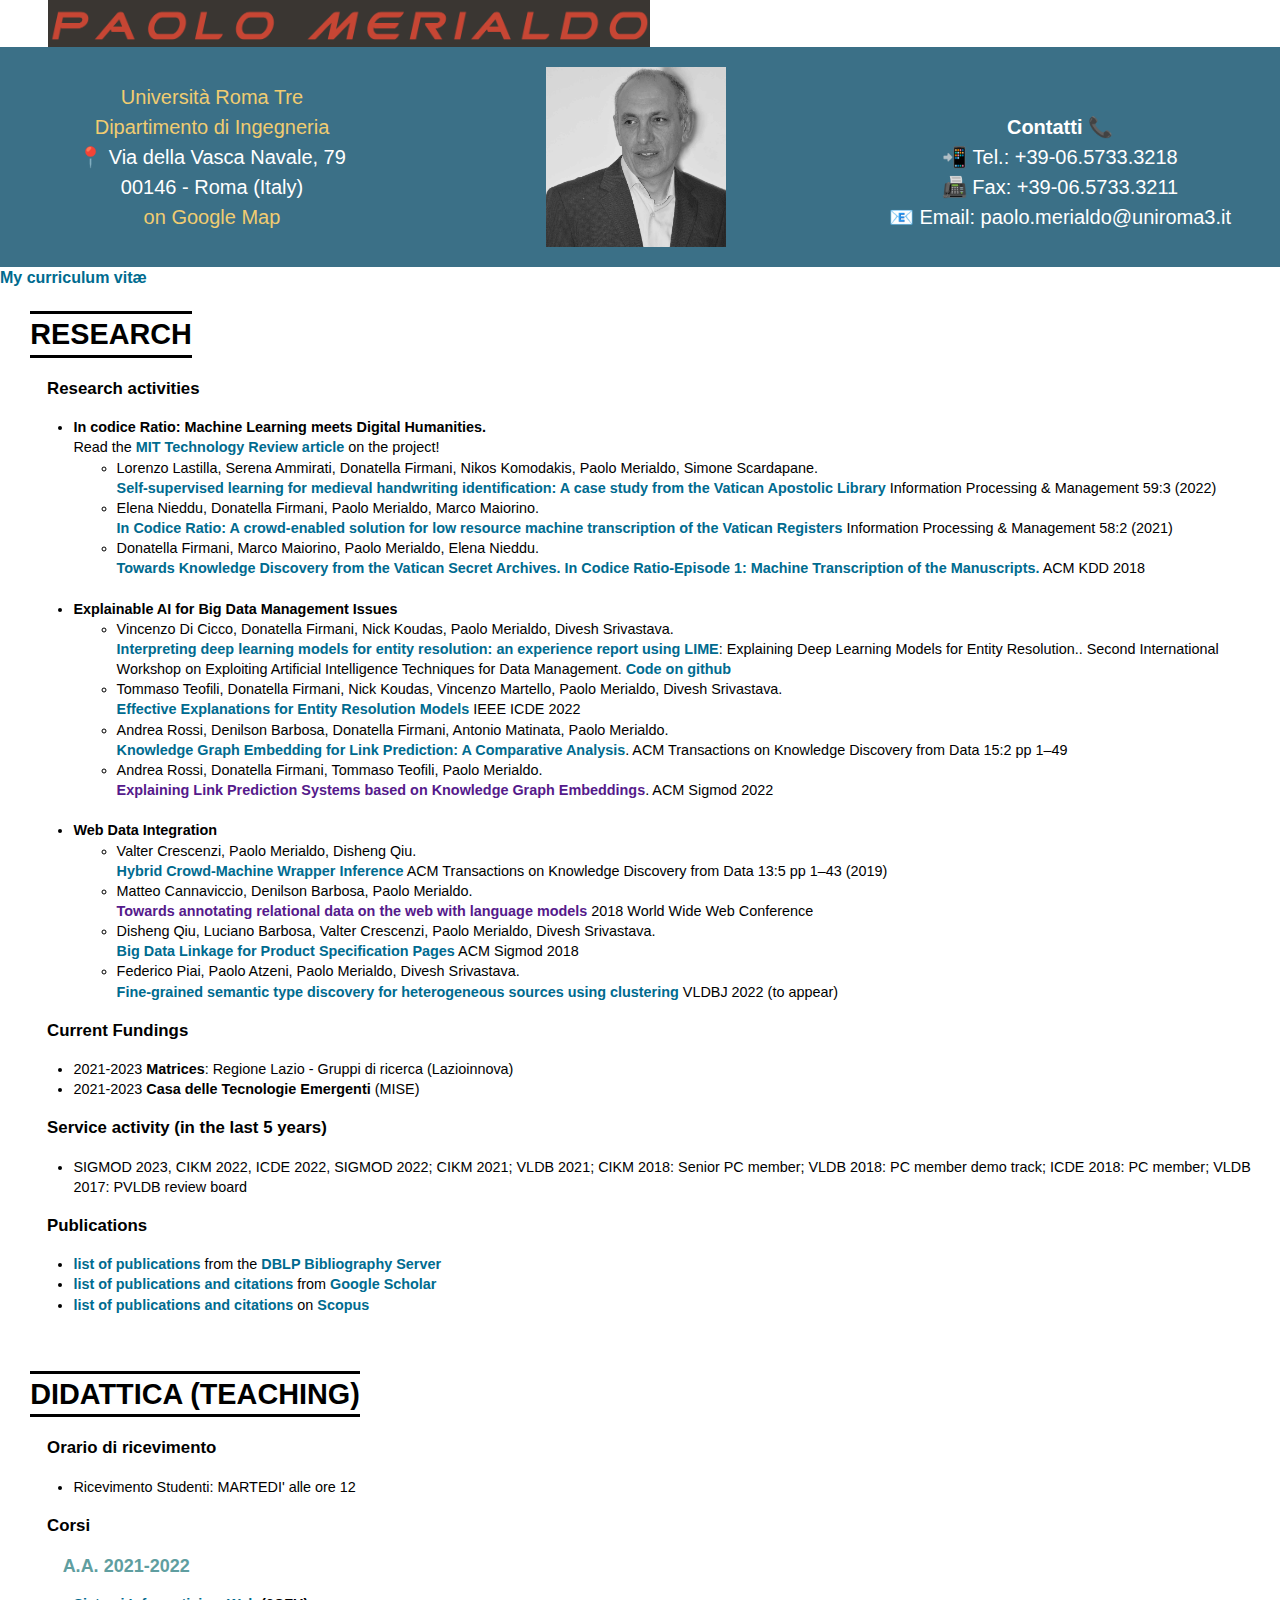
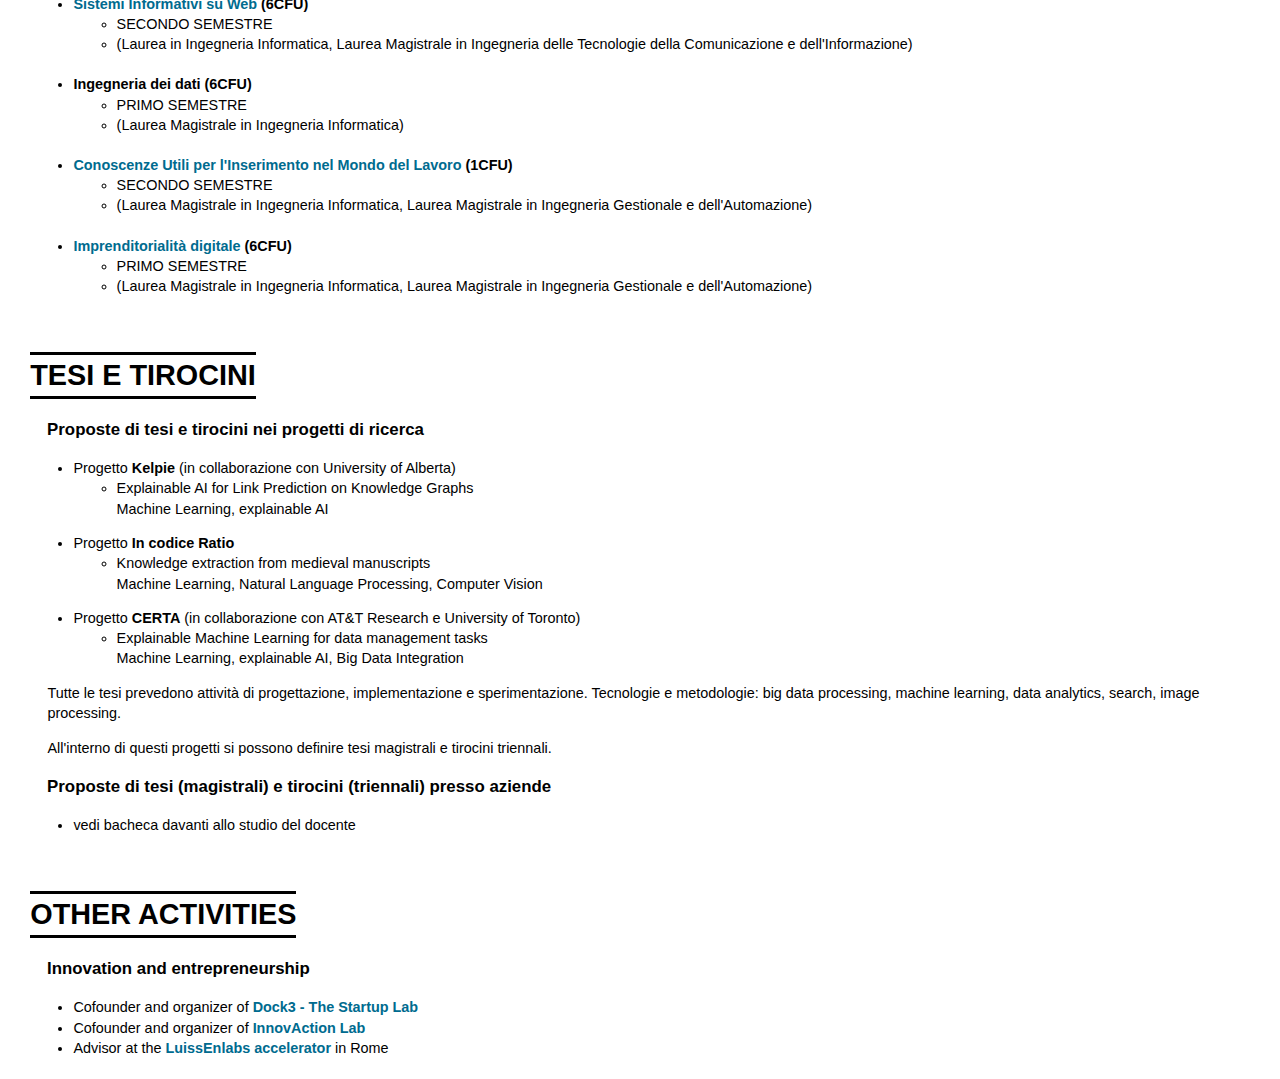
==== commit 3b9c947f: "Update index.html" ====
--- a/index.html
+++ b/index.html
@@ -2,6 +2,7 @@
     <head>
         <link rel="stylesheet" href="homepage.css" />
         <title> Paolo Merialdo: Home Page</title>
+        <meta property="og:url" content="https://paolo.merialdo.it/">
         <link rel="icon" type="image/ico" href="favicon.png"/>
     </head>
 
@@ -47,147 +48,142 @@
             </div>
             <div class="header" >
                 <h1> RESEARCH </h1>
-                    <div>
-                        <h3> Research activities </h3>
-                            <ul>
-                                <li>
-                                    <strong>In codice Ratio: Machine Learning meets Digital Humanities.<br></strong>
-                                    Read the
-                                    <a href="https://www-technologyreview-com.cdn.ampproject.org/c/s/www.technologyreview.com/s/610530/ai-tackles-the-vaticans-secrets/amp"> 
-                                        MIT Technology Review article 
-                                    </a>
-                                    on the project! 
-                                    <ul> 
-                                        <li>
-                                            Lorenzo Lastilla, Serena Ammirati, Donatella Firmani, Nikos Komodakis, Paolo Merialdo, Simone Scardapane. <br>
-                                            <a href="https://www.sciencedirect.com/science/article/pii/S0306457322000097">Self-supervised learning for medieval handwriting identification: A case study from the Vatican Apostolic Library</a>
-                                            Information Processing &amp; Management 59:3 (2022)
-                                        </li>
-                                        <li>
-                                            Elena Nieddu, Donatella Firmani, Paolo Merialdo, Marco Maiorino. <br>
-                                            <a href="https://www.sciencedirect.com/science/article/pii/S0306457321001035">In Codice Ratio: A crowd-enabled solution for low resource machine transcription of the Vatican Registers</a>
-                                            Information Processing &amp; Management 58:2 (2021)
-                                        </li>
-                                        <li>
-                                            Donatella Firmani, Marco Maiorino, Paolo Merialdo, Elena Nieddu. <br>
-                                            <a href="https://dl.acm.org/doi/abs/10.1145/3219819.3219879">Towards Knowledge Discovery from the Vatican Secret Archives. In Codice Ratio-Episode 1: Machine Transcription of the Manuscripts.</a>
-                                            ACM KDD 2018
-                                        </li>
-                                    </ul>
-                                </li>
-                                <br>
-
-                                <li>
-                                    <strong>Explainable AI for Big Data Management Issues<br></strong>
-                                    <ul>
-                                        <li>
-                                            Vincenzo Di Cicco, Donatella Firmani, Nick Koudas, Paolo Merialdo, Divesh Srivastava.<br>
-                                            <a href="https://dl.acm.org/citation.cfm?doid=3329859.3329878">Interpreting deep learning models for entity resolution: an experience report using LIME</a>:
-                                            Explaining Deep Learning Models for Entity Resolution.. Second International Workshop on Exploiting Artificial Intelligence Techniques for Data Management. 
-                                            <a href="https://github.com/merialdo/research.mojito">Code on github</a>
-                                        </li>
-                                        <li>
-                                            Tommaso Teofili, Donatella Firmani, Nick Koudas, Vincenzo Martello, Paolo Merialdo, Divesh Srivastava.<br>
-                                            <a href="https://arxiv.org/pdf/2203.12978.pdf">Effective Explanations for Entity Resolution Models</a>
-                                            IEEE ICDE 2022
-                                        </li>
-                                        <li>
-                                            Andrea Rossi, Denilson Barbosa, Donatella Firmani, Antonio Matinata, Paolo Merialdo.<br>
-                                            <a href="https://dl.acm.org/doi/abs/10.1145/3424672">Knowledge Graph Embedding for Link Prediction: A Comparative Analysis</a>. 
-                                            ACM Transactions on Knowledge Discovery from Data 15:2 pp 1–49
-                                        </li>
-                                        <li>
-                                            Andrea Rossi, Donatella Firmani, Tommaso Teofili, Paolo Merialdo. <br>
-                                            <a href="">Explaining Link Prediction Systems based on Knowledge Graph Embeddings</a>.
-                                            ACM Sigmod 2022
-                                        </li>
-                                    </ul>
-                                </li>
-                                <br>
-                                <li>
-                                    <strong>Web Data Integration<br></strong>
-                                    <ul>
-                                        <li>
-                                            Valter Crescenzi, Paolo Merialdo, Disheng Qiu. <br>
-                                            <a href="https://dl.acm.org/doi/abs/10.1145/3344720">Hybrid Crowd-Machine Wrapper Inference</a>
-                                            ACM Transactions on Knowledge Discovery from Data 13:5 pp 1–43 (2019)
-                                        </li>
-                                        <li>
-                                            Matteo Cannaviccio, Denilson Barbosa, Paolo Merialdo.<br> 
-                                            <a href="">Towards annotating relational data on the web with language models</a>
-                                            2018 World Wide Web Conference
-                                        </li>
-                                        <li>
-                                            Disheng Qiu, Luciano Barbosa, Valter Crescenzi, Paolo Merialdo, Divesh Srivastava.<br> 
-                                            <a href="https://dl.acm.org/doi/abs/10.1145/3183713.3183757">Big Data Linkage for Product Specification Pages</a>
-                                            ACM Sigmod 2018
-                                        </li>
-                                        <li>
-                                            Federico Piai, Paolo Atzeni, Paolo Merialdo, Divesh Srivastava. <br>
-                                            <a href""="">Fine-grained semantic type discovery for heterogeneous sources using clustering</a>
-                                            VLDBJ 2022 (to appear)
-                                        </li>
-                                    </ul>
-                                </li>
-                            </ul>
-            
-                        <h3>Current Fundings</h3>
-                            <ul>
-                                <li>
-                                    2021-2023 
-                                    <strong>Matrices</strong>:
-                                    Regione Lazio - Gruppi di ricerca (Lazioinnova)
-                                </li>
-                                <li>
-                                    2021-2023 
-                                    <strong>Casa delle Tecnologie Emergenti</strong>
-                                    (MISE)
-                                </li>
-                            </ul>
-
-                        <h3>Service activity (in the last 5 years)</h3>
-                            <ul>
-                                <li>
-                                    SIGMOD 2023, CIKM 2022, ICDE 2022, SIGMOD 2022; CIKM 2021; VLDB 2021; CIKM 2018: Senior PC member; VLDB 2018: PC member demo track; ICDE 2018: PC member; VLDB 2017: PVLDB review board
-                                </li>
-                            </ul>
-            
-                        <h3>Publications</h3>
-                            <ul>
-                                <li>
-                                    <a href="http://www.informatik.uni-trier.de/%7Eley/db/indices/a-tree/m/Merialdo:Paolo.html">list of publications</a>
-                                    from the 
-                                    <a href="http://dblp.uni-trier.de/" target="dblp">DBLP Bibliography Server</a>
-                                </li>
-                                <li>
-                                    <a href="https://scholar.google.com/citations?hl=en&amp;user=njKmu5cAAAAJ&amp;view_op=list_works&amp;sortby=pubdate">list of publications and citations</a>
-                                    from
-                                    <a href="http://scholar.google.com">Google Scholar</a>
-                                </li>
-                                <li>
-                                    <a href="https://www.scopus.com/authid/detail.uri?authorId=6602539867">list of publications and citations</a>
-                                    on
-                                    <a href="http://www.scopus.com">Scopus</a>
-                                </li>
-                            </ul>
-                    </div>
+                <div>
+                    <h3> Research activities </h3>
+                    <ul>
+                        <li>
+                            <strong>In codice Ratio: Machine Learning meets Digital Humanities.<br></strong>
+                            Read the
+                            <a href="https://www-technologyreview-com.cdn.ampproject.org/c/s/www.technologyreview.com/s/610530/ai-tackles-the-vaticans-secrets/amp"> 
+                                MIT Technology Review article 
+                            </a>
+                            on the project! 
+                            <ul> 
+                                <li>
+                                    Lorenzo Lastilla, Serena Ammirati, Donatella Firmani, Nikos Komodakis, Paolo Merialdo, Simone Scardapane. <br>
+                                    <a href="https://www.sciencedirect.com/science/article/pii/S0306457322000097">Self-supervised learning for medieval handwriting identification: A case study from the Vatican Apostolic Library</a>
+                                    Information Processing &amp; Management 59:3 (2022)
+                                </li>
+                                <li>
+                                    Elena Nieddu, Donatella Firmani, Paolo Merialdo, Marco Maiorino. <br>                                            <a href="https://www.sciencedirect.com/science/article/pii/S0306457321001035">In Codice Ratio: A crowd-enabled solution for low resource machine transcription of the Vatican Registers</a>
+                                    Information Processing &amp; Management 58:2 (2021)
+                                </li>
+                                <li>
+                                    Donatella Firmani, Marco Maiorino, Paolo Merialdo, Elena Nieddu. <br>
+                                    <a href="https://dl.acm.org/doi/abs/10.1145/3219819.3219879">Towards Knowledge Discovery from the Vatican Secret Archives. In Codice Ratio-Episode 1: Machine Transcription of the Manuscripts.</a>
+                                    ACM KDD 2018
+                                </li>
+                            </ul>
+                        </li>
+                        <br>
+
+                        <li>
+                            <strong>Explainable AI for Big Data Management Issues<br></strong>
+                            <ul>
+                                <li>
+                                    Vincenzo Di Cicco, Donatella Firmani, Nick Koudas, Paolo Merialdo, Divesh Srivastava.<br>
+                                    <a href="https://dl.acm.org/citation.cfm?doid=3329859.3329878">Interpreting deep learning models for entity resolution: an experience report using LIME</a>:
+                                    Explaining Deep Learning Models for Entity Resolution.. Second International Workshop on Exploiting Artificial Intelligence Techniques for Data Management. 
+                                    <a href="https://github.com/merialdo/research.mojito">Code on github</a>
+                                </li>
+                                <li>
+                                    Tommaso Teofili, Donatella Firmani, Nick Koudas, Vincenzo Martello, Paolo Merialdo, Divesh Srivastava.<br>                                            <a href="https://arxiv.org/pdf/2203.12978.pdf">Effective Explanations for Entity Resolution Models</a>
+                                    IEEE ICDE 2022
+                                </li>
+                                <li>
+                                    Andrea Rossi, Denilson Barbosa, Donatella Firmani, Antonio Matinata, Paolo Merialdo.<br>
+                                    <a href="https://dl.acm.org/doi/abs/10.1145/3424672">Knowledge Graph Embedding for Link Prediction: A Comparative Analysis</a>. 
+                                    ACM Transactions on Knowledge Discovery from Data 15:2 pp 1–49
+                                </li>
+                                <li>
+                                    Andrea Rossi, Donatella Firmani, Tommaso Teofili, Paolo Merialdo. <br>
+                                    <a href="">Explaining Link Prediction Systems based on Knowledge Graph Embeddings</a>.
+                                    ACM Sigmod 2022
+                                </li>
+                            </ul>
+                        </li>
+                        <br>
+                        <li>
+                            <strong>Web Data Integration<br></strong>
+                            <ul>
+                                <li>
+                                    Valter Crescenzi, Paolo Merialdo, Disheng Qiu. <br>
+                                    <a href="https://dl.acm.org/doi/abs/10.1145/3344720">Hybrid Crowd-Machine Wrapper Inference</a>
+                                    ACM Transactions on Knowledge Discovery from Data 13:5 pp 1–43 (2019)
+                                </li>
+                                <li>
+                                    Matteo Cannaviccio, Denilson Barbosa, Paolo Merialdo.<br> 
+                                    <a href="">Towards annotating relational data on the web with language models</a>
+                                    2018 World Wide Web Conference
+                                </li>
+                                <li>
+                                    Disheng Qiu, Luciano Barbosa, Valter Crescenzi, Paolo Merialdo, Divesh Srivastava.<br> 
+                                    <a href="https://dl.acm.org/doi/abs/10.1145/3183713.3183757">Big Data Linkage for Product Specification Pages</a>
+                                    ACM Sigmod 2018
+                                </li>
+                                <li>
+                                    Federico Piai, Paolo Atzeni, Paolo Merialdo, Divesh Srivastava. <br>
+                                    <a href""="">Fine-grained semantic type discovery for heterogeneous sources using clustering</a>
+                                    VLDBJ 2022 (to appear)
+                                </li>
+                            </ul>
+                        </li>
+                    </ul>
+        
+                    <h3> Current Fundings </h3> 
+                    <ul>
+                        <li>    
+                            2021-2023 
+                            <strong>Matrices</strong>:
+                            Regione Lazio - Gruppi di ricerca (Lazioinnova)
+                        </li>    
+                        <li>
+                            2021-2023 
+                            <strong>Casa delle Tecnologie Emergenti</strong>
+                            (MISE)
+                        </li>
+                    </ul>
+
+                    <h3> Service activity (in the last 5 years) </h3>
+                    <ul>
+                        <li>
+                            SIGMOD 2023, CIKM 2022, ICDE 2022, SIGMOD 2022; CIKM 2021; VLDB 2021; CIKM 2018: Senior PC member; VLDB 2018: PC member demo track; ICDE 2018: PC member; VLDB 2017: PVLDB review board
+                        </li>
+                    </ul>
+        
+                    <h3> Publications </h3>
+                    <ul>
+                        <li>
+                            <a href="http://www.informatik.uni-trier.de/%7Eley/db/indices/a-tree/m/Merialdo:Paolo.html">list of publications</a>
+                            from the 
+                            <a href="http://dblp.uni-trier.de/" target="dblp">DBLP Bibliography Server</a>
+                        </li>
+                        <li>
+                            <a href="https://scholar.google.com/citations?hl=en&amp;user=njKmu5cAAAAJ&amp;view_op=list_works&amp;sortby=pubdate">list of publications and citations</a>
+                            from
+                            <a href="http://scholar.google.com">Google Scholar</a>
+                        </li>
+                        <li>
+                            <a href="https://www.scopus.com/authid/detail.uri?authorId=6602539867">list of publications and citations</a>
+                            on
+                            <a href="http://www.scopus.com">Scopus</a>
+                        </li>
+                    </ul>
+                    <br>
+                </div>
             </div>
         
             <div class="header">
                 <h1>DIDATTICA (TEACHING)</h1>
                 <div>
-                    <h3>
-                        Orario di ricevimento
-                    </h3>
+                    <h3> Orario di ricevimento </h3>
                     <ul>
                         <li>
                             Ricevimento Studenti: MARTEDI' alle ore 12
                         </li>
                     </ul>
 
-                    <h3>
-                        Corsi
-                    </h3>
+                    <h3> Corsi </h3>
                     <span id="aacc">
                         <strong>A.A. 2021-2022</strong>
                     </span>
@@ -259,9 +255,7 @@
             <div class="header">
                 <h1>TESI E TIROCINI </h1>
                 <div>
-                    <h3>
-                        Proposte di tesi e tirocini nei progetti di ricerca
-                    </h3>
+                    <h3> Proposte di tesi e tirocini nei progetti di ricerca </h3>
                     <ul>
                         <li>
                             Progetto <strong>Kelpie</strong> (in collaborazione con University of Alberta)
@@ -299,17 +293,16 @@
                         All'interno di questi progetti si possono definire tesi magistrali e tirocini triennali. 
                     </p>
 
-                    <h3>
-                        Proposte di tesi (magistrali) e tirocini (triennali) presso aziende
-                    </h3>
+                    <h3> Proposte di tesi (magistrali) e tirocini (triennali) presso aziende </h3>
                     <ul>
                         <li>
                             vedi bacheca davanti allo studio del docente
                         </li>
                     </ul>
+                    <br>
                 </div>
             </div>
-
+            
             <div class="header">
                 <h1> OTHER ACTIVITIES</h1>
                 <h3>Innovation and entrepreneurship</h3>
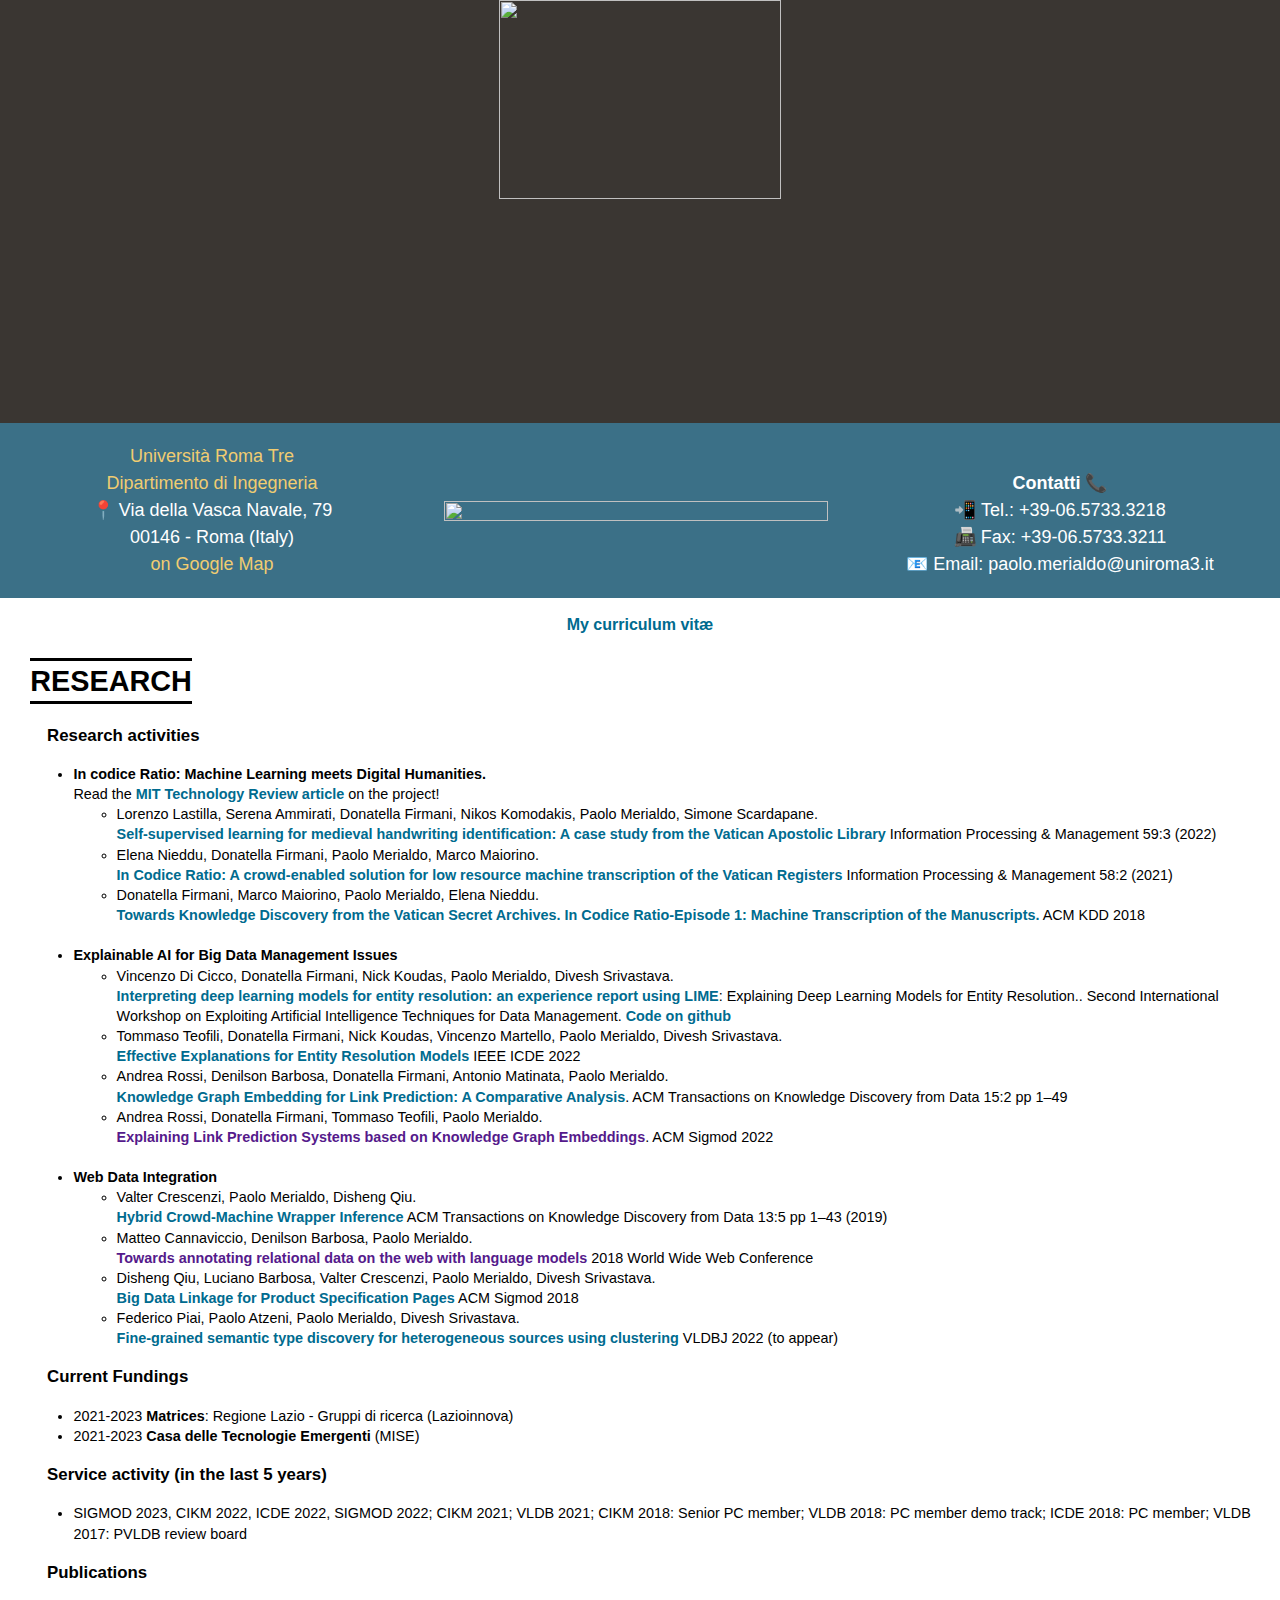
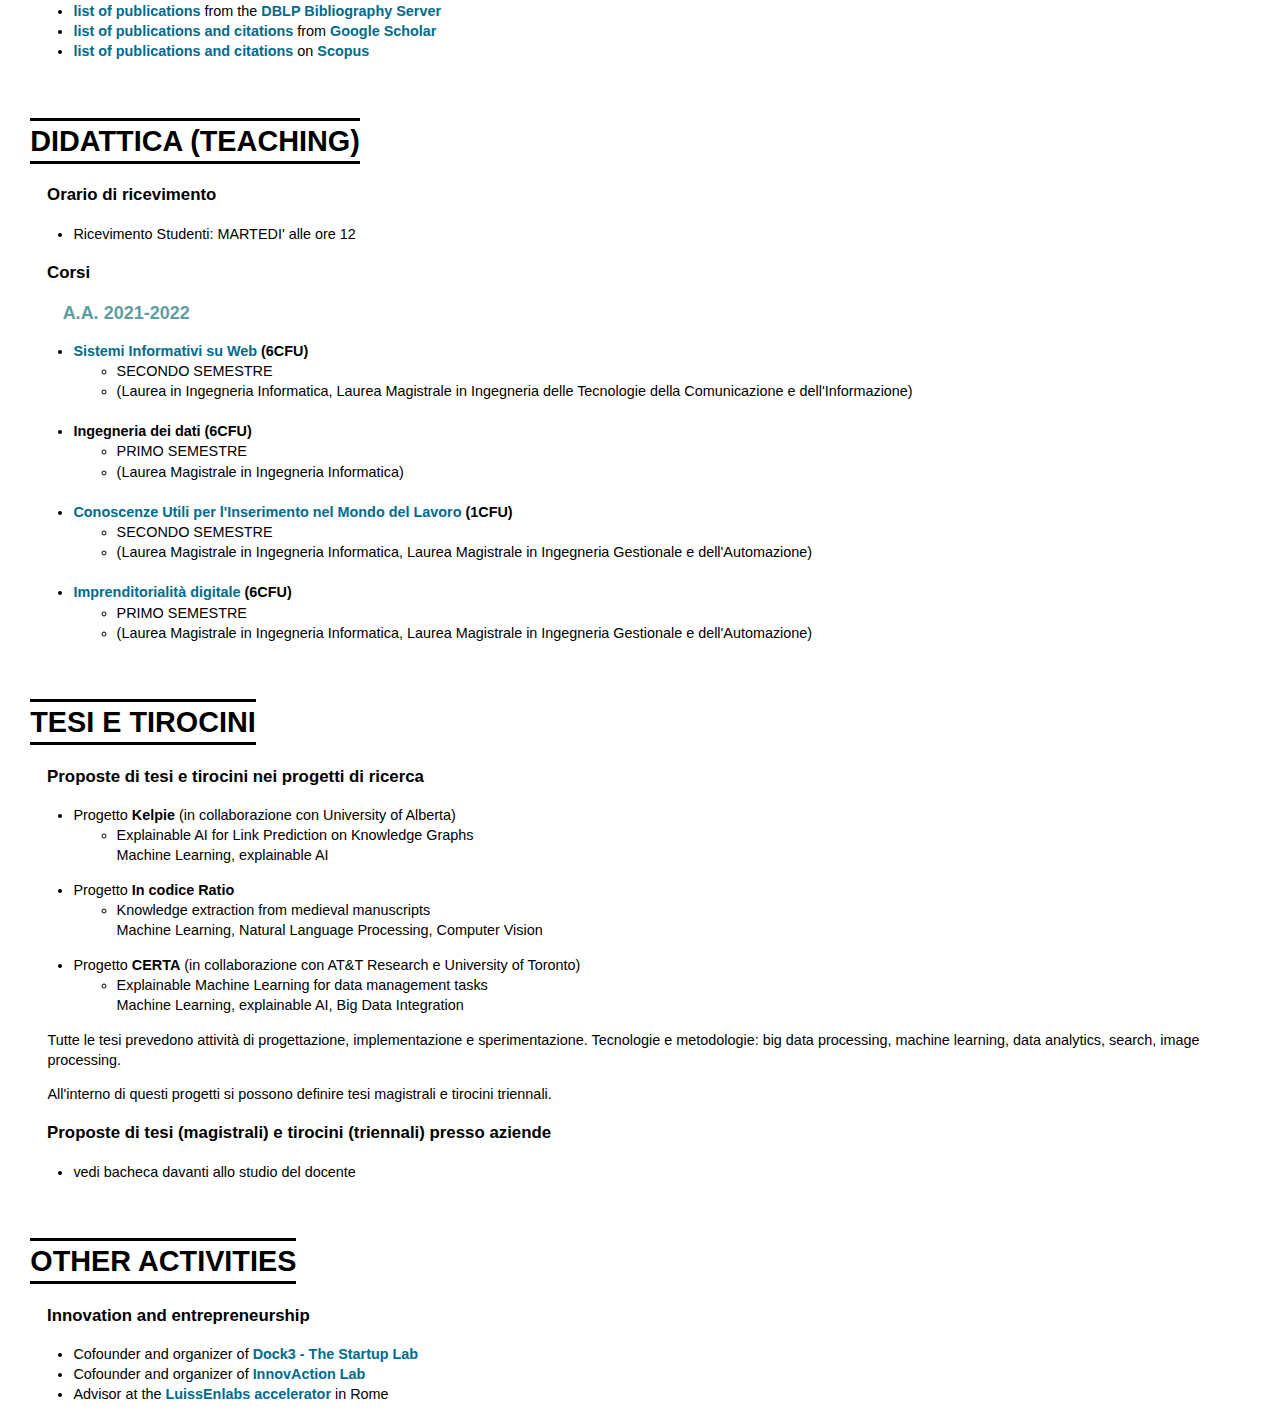
==== commit cc39bf5b: "Responsive images" ====
--- a/index.html
+++ b/index.html
@@ -2,13 +2,12 @@
     <head>
         <link rel="stylesheet" href="homepage.css" />
         <title> Paolo Merialdo: Home Page</title>
-        <meta property="og:url" content="https://paolo.merialdo.it/">
-        <link rel="icon" type="image/ico" href="favicon.png"/>
+        <link rel="icon" type="image/ico" href="images/favicon.png"/>
     </head>
 
     <body>
         <header> 
-            <img src="intro.png"/>
+            <img src="images/intro.png"/>
         </header>
         
         <section id="flex-container">
@@ -27,7 +26,7 @@
             </div>
 
             <div class="item" >
-                <img src = "paolo-merialdo.jpeg"/>
+                <img class="responsive" src = "images/paolo-merialdo.jpeg"/>
             </div>
             
             <div class="item">
--- a/homepage.css
+++ b/homepage.css
@@ -3,7 +3,7 @@
 	-webkit-font-smoothing: antialiased;
 }
 
-nav {
+header {
 	background-color: #3a3632;
 	text-align: center;
 }
@@ -33,8 +33,13 @@
 	align-items: center;
 	flex-direction: column;
 	flex-shrink: 1;
-	font-size: 20;
+	font-size: 18;
 	position: relative;
+}
+
+.responsive {
+  width: 100%;
+  height: auto;
 }
 
 #a1 {
@@ -49,12 +54,21 @@
 	background: none;
 }
 
+#cv {
+	text-align: center;
+	color: #006B8F;
+	font-weight: bold;
+	justify-content: center;
+	padding-top: 1em;
+}
+
 img {
 	width: 47%;
 	justify-content: center;
 	margin-left: 3em;
 	margin-right: 3em;
 	position: relative;
+	max-width: 100%
 }
 
 div.home-body {
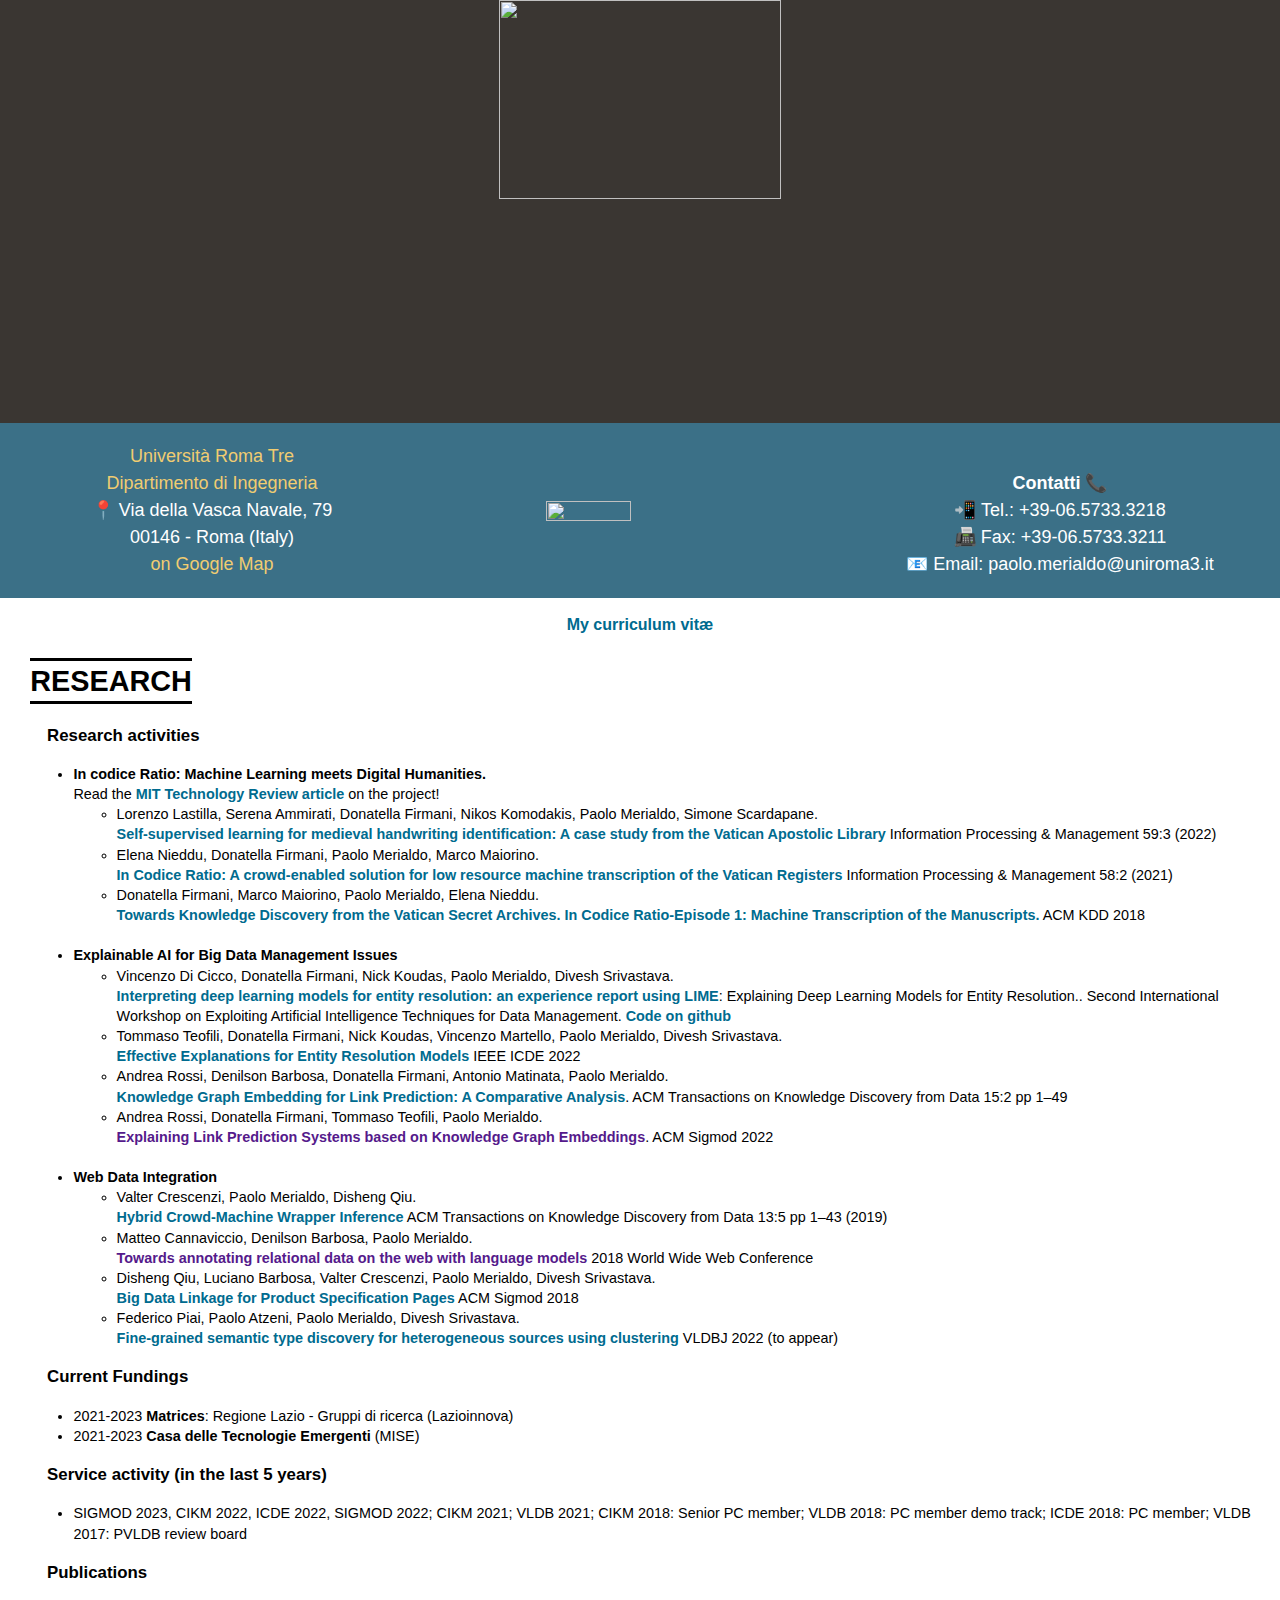
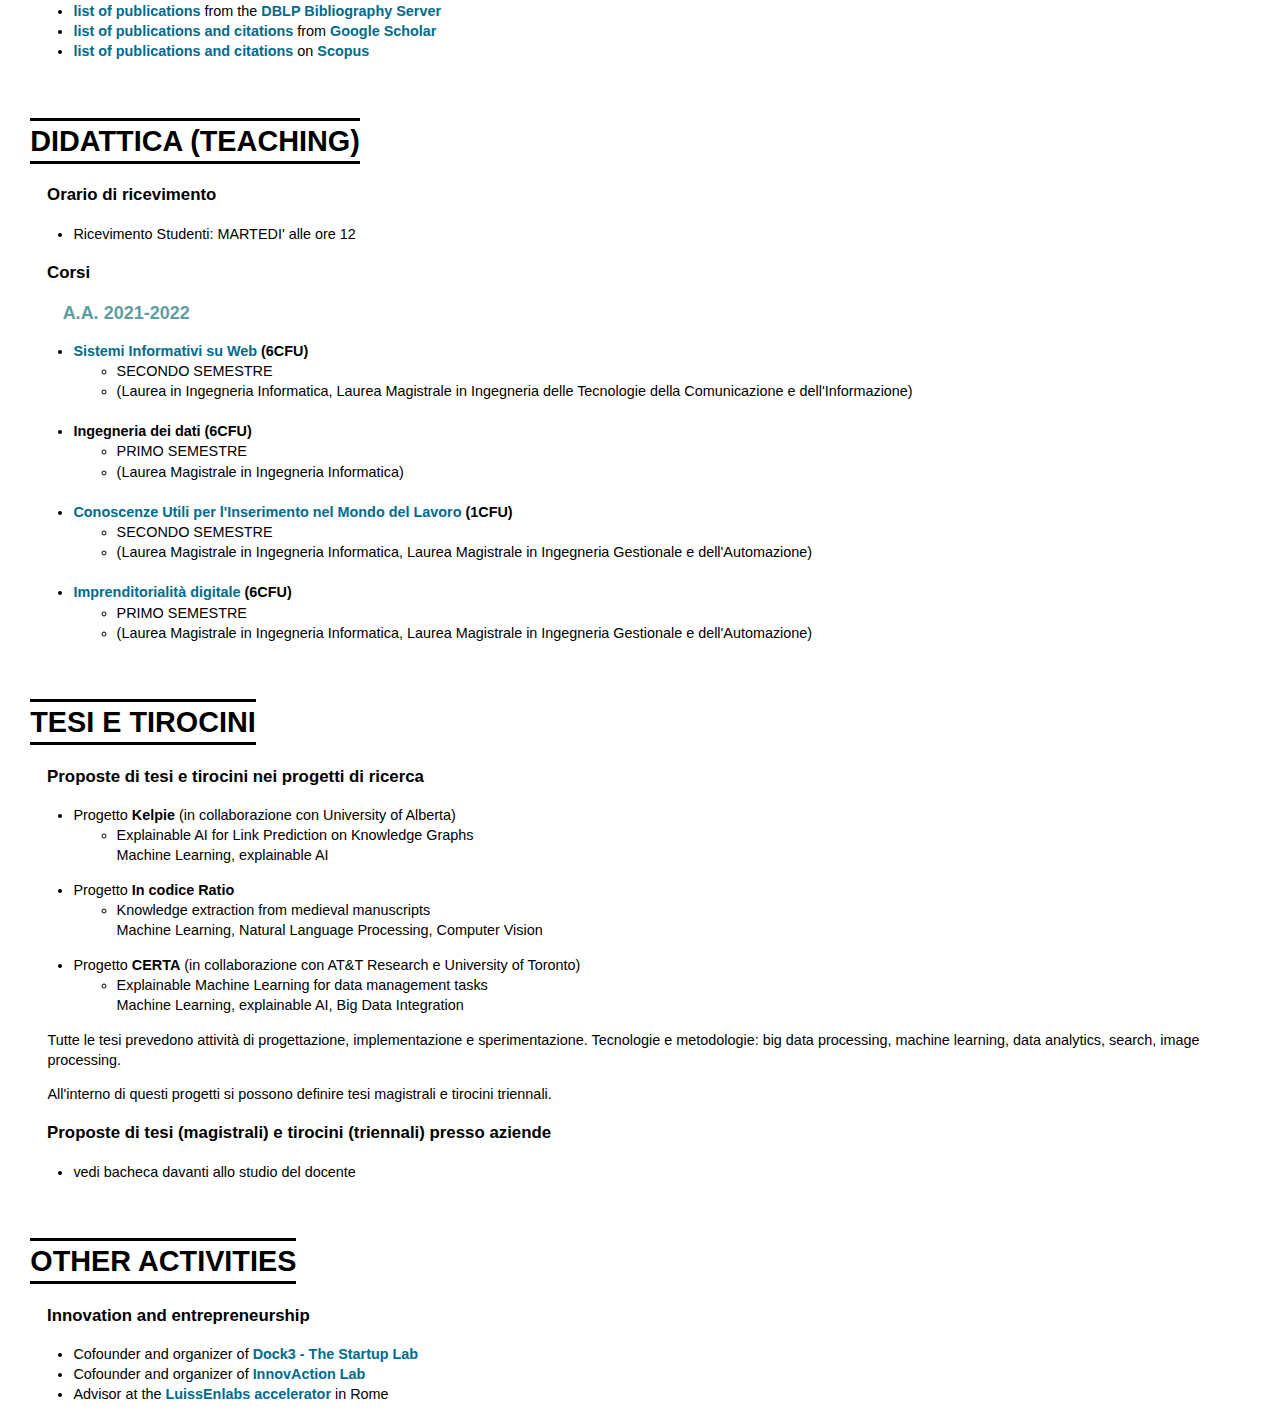
==== commit ae994bdc: "Set image's width" ====
--- a/index.html
+++ b/index.html
@@ -26,7 +26,7 @@
             </div>
 
             <div class="item" >
-                <img class="responsive" src = "images/paolo-merialdo.jpeg"/>
+                <img src = "images/paolo-merialdo.jpeg" width="70%"/>
             </div>
             
             <div class="item">
--- a/homepage.css
+++ b/homepage.css
@@ -35,11 +35,6 @@
 	flex-shrink: 1;
 	font-size: 18;
 	position: relative;
-}
-
-.responsive {
-  width: 100%;
-  height: auto;
 }
 
 #a1 {
